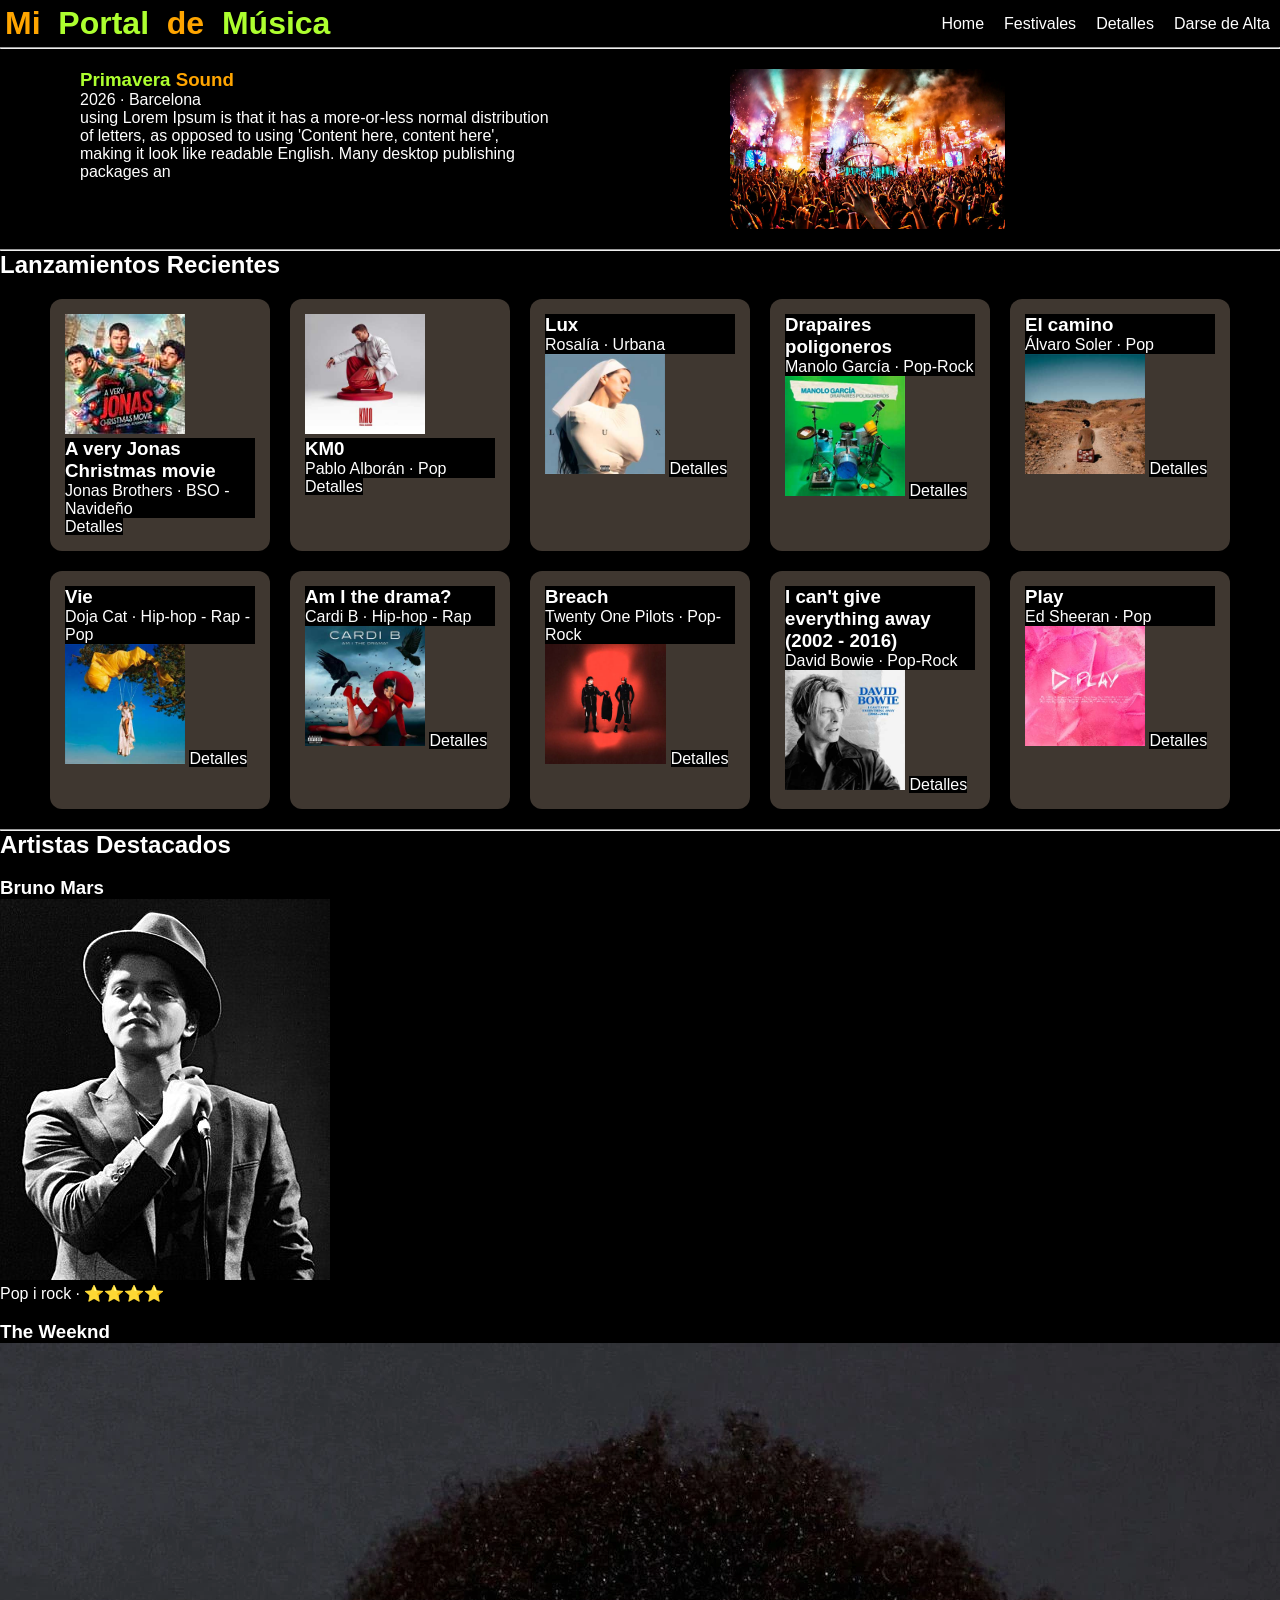
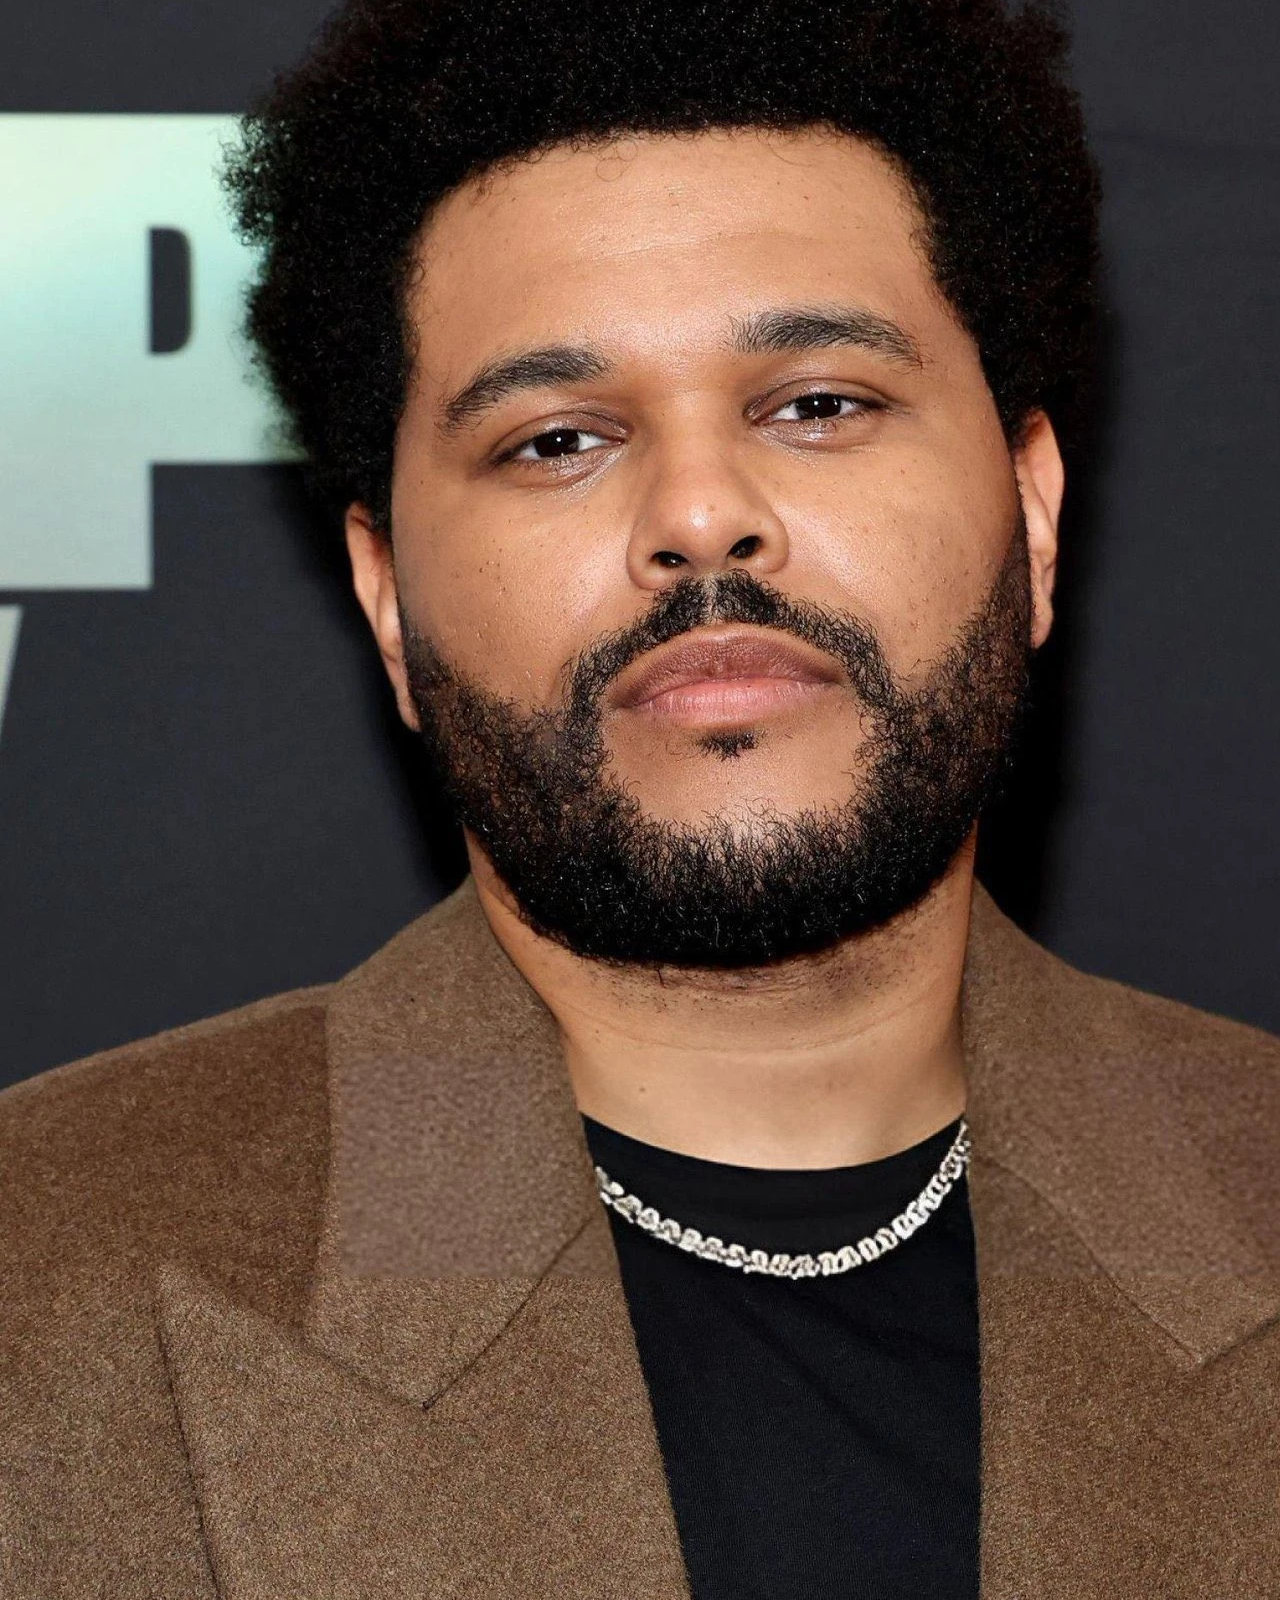
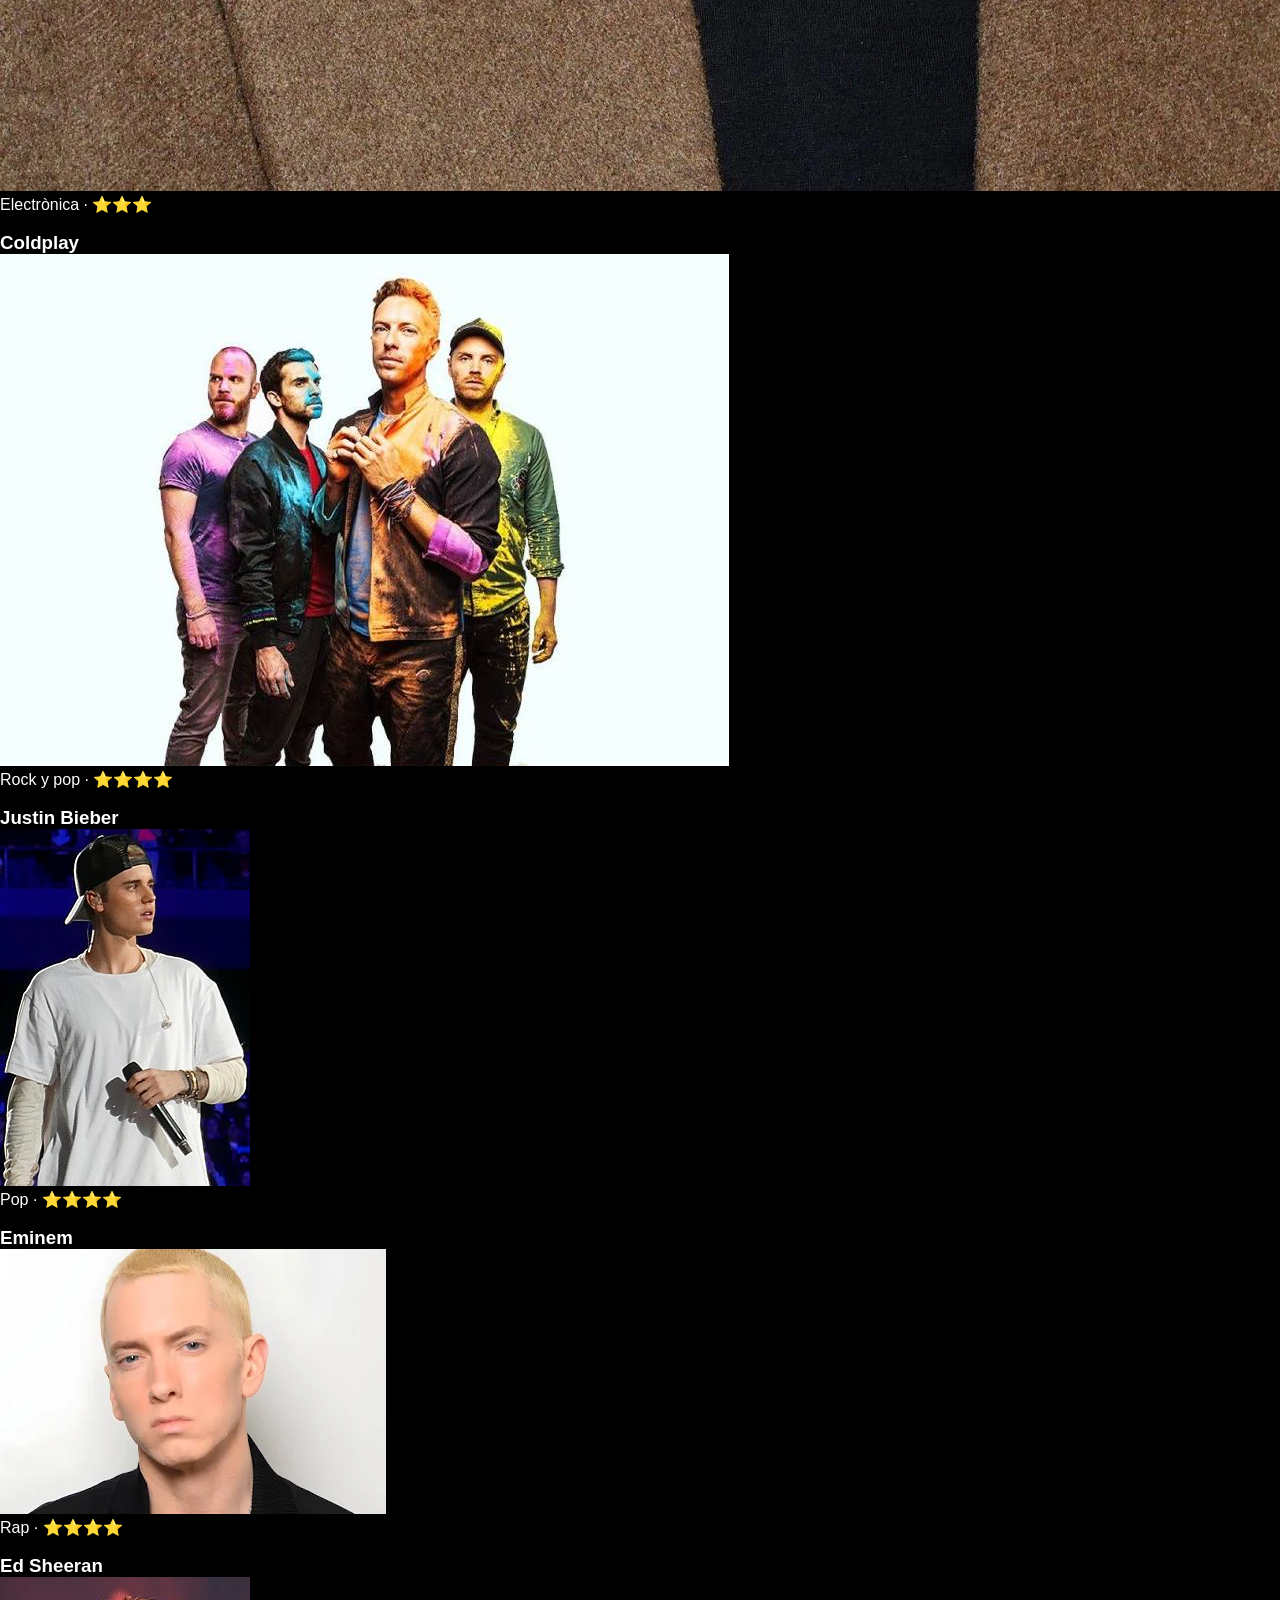
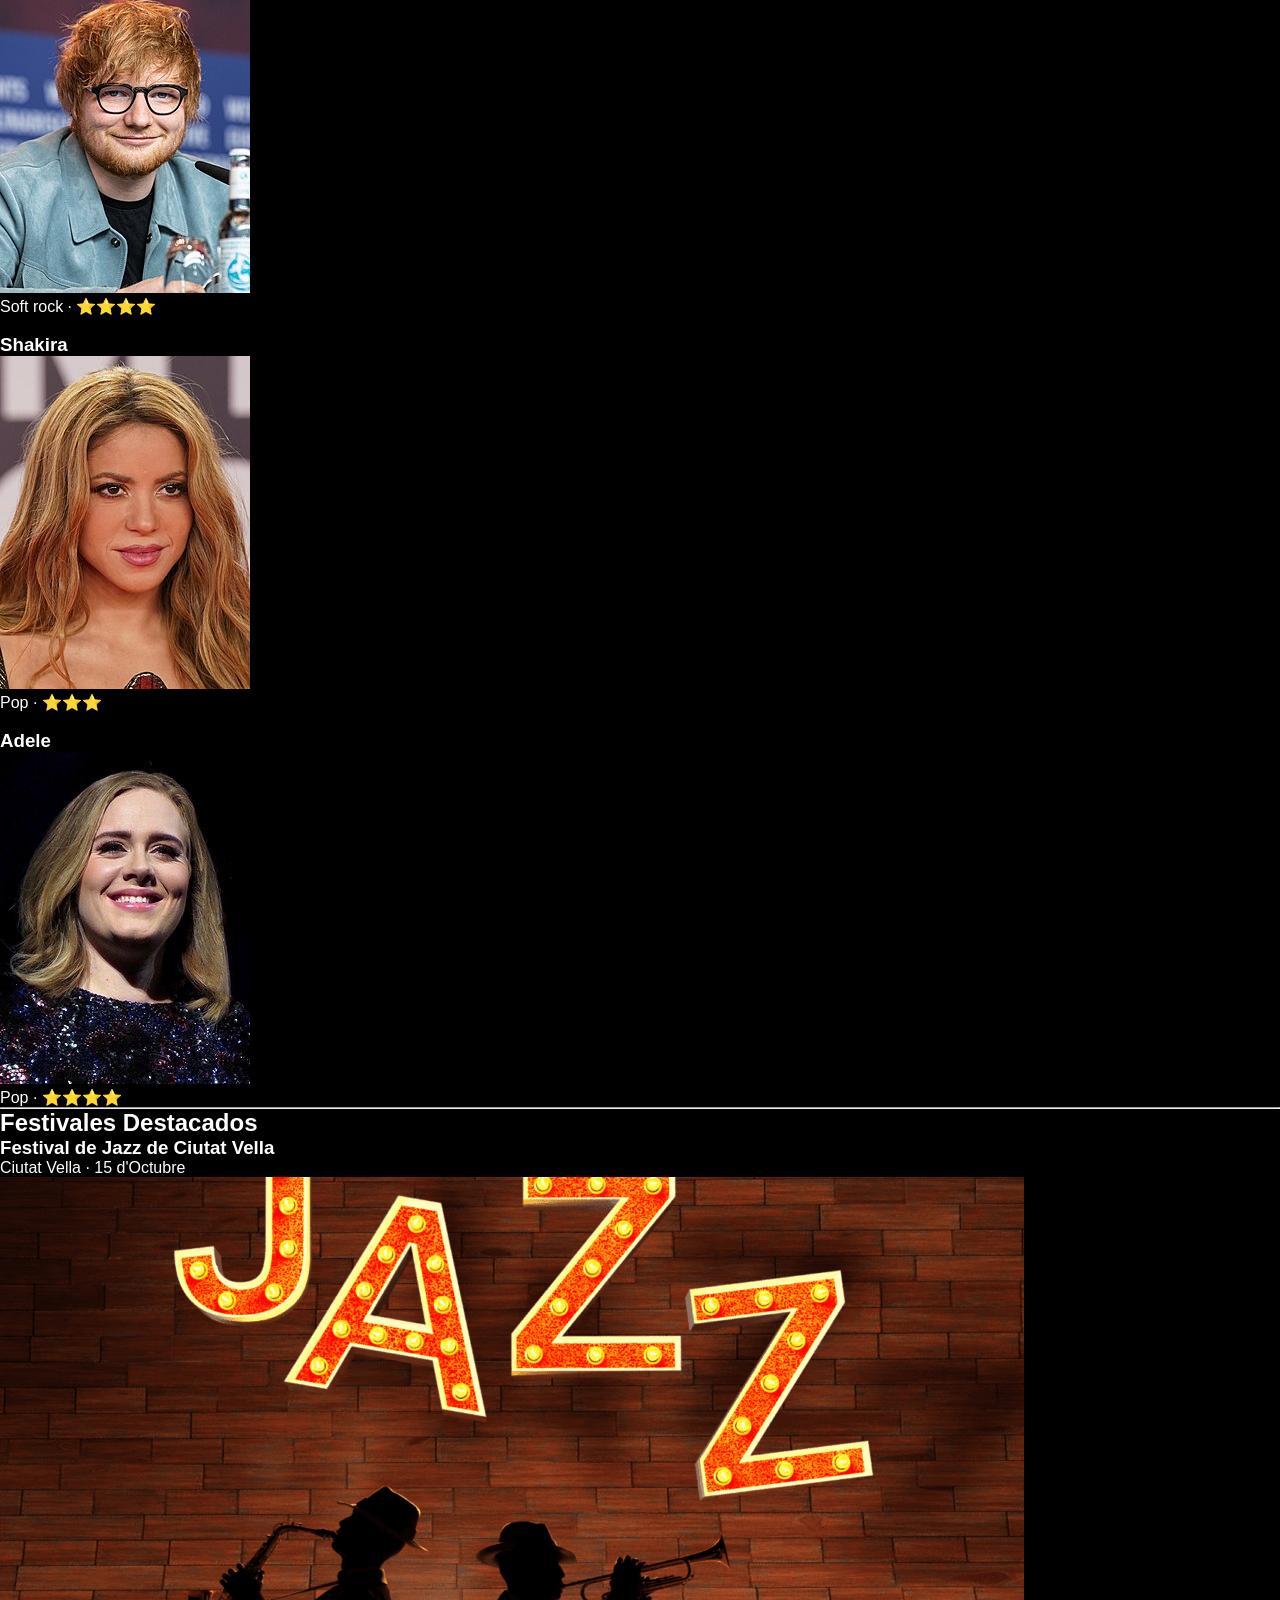
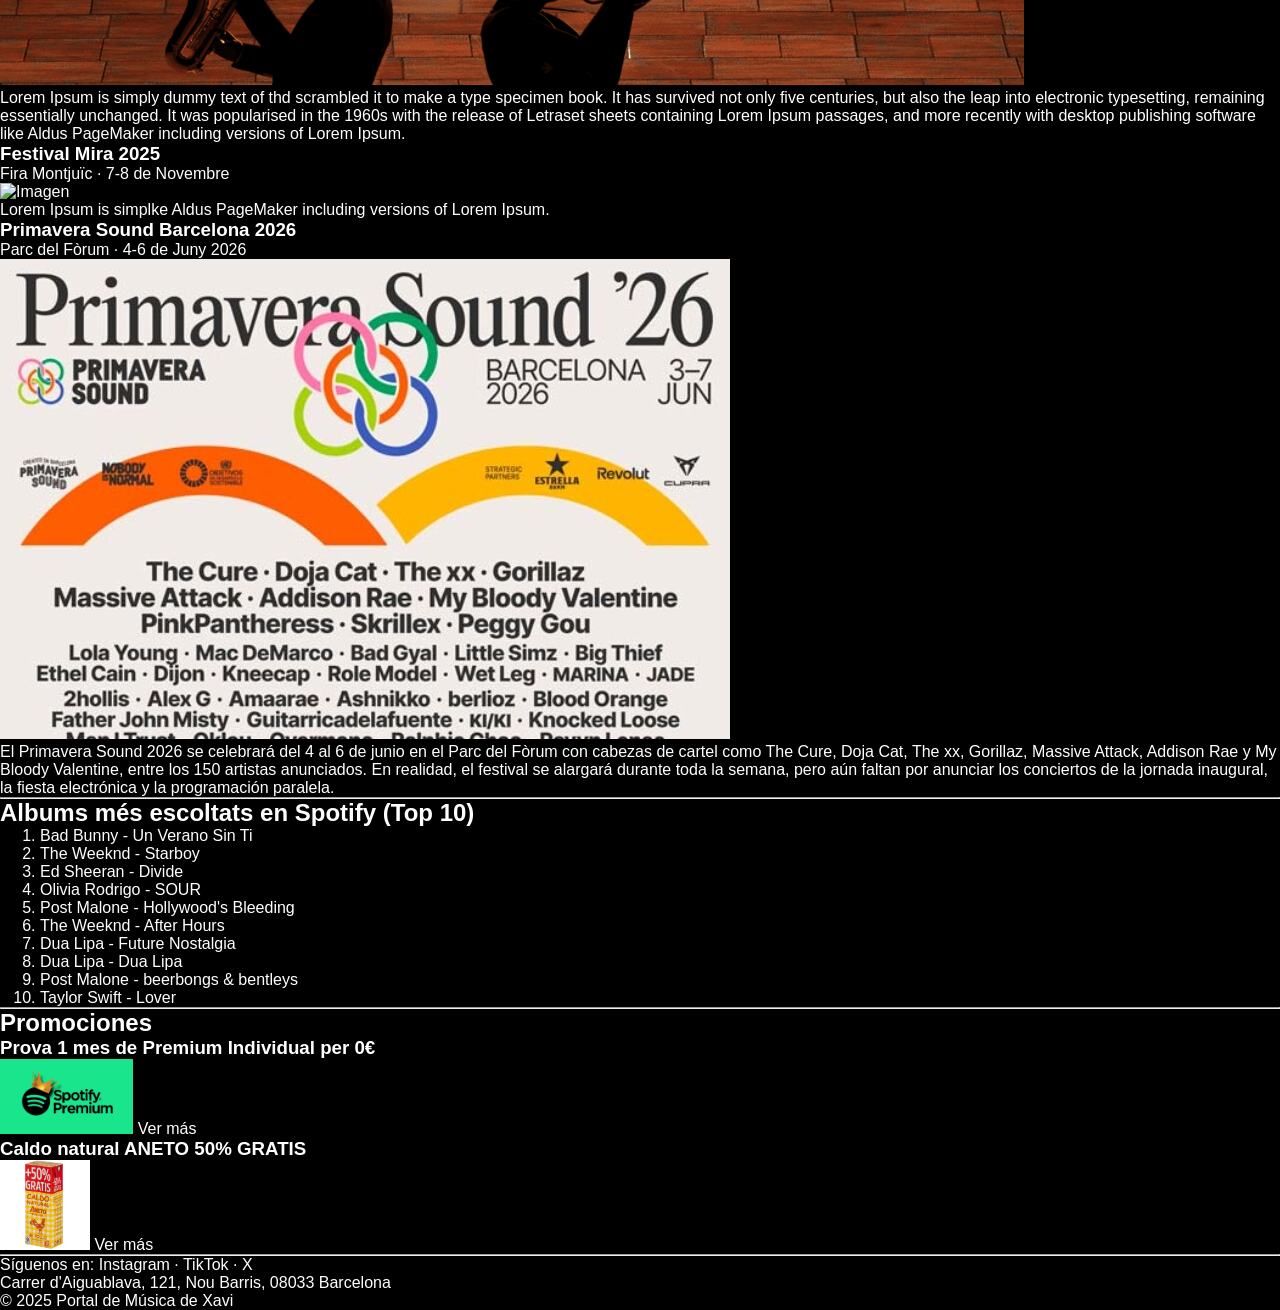
==== index.html @ daa00f0a "pruebas grid lanzamientos" ====
<!DOCTYPE html>
<html lang="es">

<head>
    <meta charset="UTF-8">
    <meta name="viewport" content="width=device-width, initial-scale=1.0">
    <link rel="stylesheet" href="CSS/estils.css">
    <title>Portal de Música (P5_Xavi)</title>
</head>

<body>
    <header>
        <h1 class="titulo">
            <span id="naranja">Mi </span> 
            <span id="verde"> Portal </span>
            <span id="naranja"> de </span> 
            <span id="verde"> Música</span> 
        </h1>
        <nav>
            <ul class="menu">
                <li class="menu-item"><a href="index.html">Home</a></li>
                <li class="menu-item"><a href="festivales.html" target="_blank">Festivales</a></li>
                <li class="menu-item"><a href="detalle.html" target="_blank">Detalles</a></li>
                <li class="menu-item"><a href="alta.html" target="_blank">Darse de Alta</a></li>
            </ul>
        </nav>
    </header>
    <hr>
    <main>
        <section class="gridFestivalProtagonista">
            <article class="festivalProtagonista">
                <h3><strong id="verde">Primavera</strong> <strong id="naranja">Sound</strong></h3>
                <p>2026 · Barcelona</p>
                <p>using Lorem Ipsum is that it has a more-or-less normal distribution of letters, as opposed to using
                    'Content here, content here', making it look like readable English. Many desktop publishing packages
                    an</p>
            </article>
            <img class="imagenProtagonista" src="Imagenes/festival.jpg" height="160">
        </section>
        <hr>
        <h2>Lanzamientos Recientes</h2>
        <section class="gridLanzamientosRecientes">
            
            <article id="verde">
                <img alt="Imagen" src="Imagenes/jonas-brothers.jpg" height="120">
                <h3>A very Jonas Christmas movie</h3>
                <p>Jonas Brothers · BSO - Navideño</p>
                <a href="https://www.lahiguera.net/musicalia/artistas/jonas_brothers/disco/14697/">Detalles</a>
            </article>
            <article class="lanzamiento2">
                <img alt="Imagen" src="Imagenes/pablo.jpg" height="120">
                <h3>KM0</h3>
                <p>Pablo Alborán · Pop</p>
                <a href="https://www.lahiguera.net/musicalia/artistas/pablo_alboran/disco/14534/">Detalles</a>
            </article>
            <article class="lanzamiento3">
                <h3>Lux</h3>
                <p>Rosalía · Urbana</p>
                <img alt="Imagen" src="Imagenes/ROSALIA.jpg" height="120">
                <a href="https://www.lahiguera.net/musicalia/artistas/rosalia/disco/14657/">Detalles</a>
            </article>
            <article class="lanzamiento4">
                <h3>Drapaires poligoneros</h3>
                <p>Manolo García · Pop-Rock</p>
                <img alt="Imagen" src="Imagenes/MANOLO.jpg" height="120">
                <a href="https://www.lahiguera.net/musicalia/artistas/manolo_garcia/disco/14494/">Detalles</a>
            </article>
            <article class="lanzamiento5">
                <h3>El camino</h3>
                <p>Álvaro Soler · Pop</p>
                <img alt="Imagen" src="Imagenes/alcaro.jpg" height="120">
                <a href="https://www.lahiguera.net/musicalia/artistas/alvaro_soler/disco/14411/">Detalles</a>
            </article>
            <article class="lanzamiento6">
                <h3>Vie</h3>
                <p>Doja Cat · Hip-hop - Rap - Pop</p>
                <img alt="Imagen" src="Imagenes/doja.jpg" height="120">
                <a href="https://www.lahiguera.net/musicalia/artistas/doja_cat/disco/14404/">Detalles</a>
            </article>
            <article class="lanzamiento7">
                <h3>Am I the drama?</h3>
                <p>Cardi B · Hip-hop - Rap</p>
                <img alt="Imagen" src="Imagenes/card.jpg" height="120">
                <a href="https://www.lahiguera.net/musicalia/artistas/cardi_b/disco/10171/">Detalles</a>
            </article>
            <article class="lanzamiento8">
                <h3>Breach</h3>
                <p>Twenty One Pilots · Pop-Rock</p>
                <img alt="Imagen" src="Imagenes/twenty.jpg" height="120">
                <a href="https://www.lahiguera.net/musicalia/artistas/twenty_one_pilots/disco/14304/">Detalles</a>
            </article>
            <article class="lanzamiento9">
                <h3>I can't give everything away (2002 - 2016)</h3>
                <p>David Bowie · Pop-Rock</p>
                <img alt="Imagen" src="Imagenes/david.jpg" height="120">
                <a href="https://www.lahiguera.net/musicalia/artistas/david_bowie/disco/14557/">Detalles</a>
            </article>
            <article class="lanzamiento10">
                <h3>Play</h3>
                <p>Ed Sheeran · Pop</p>
                <img alt="Imagen" src="Imagenes/ed.jpg" height="120">
                <a href="https://www.lahiguera.net/musicalia/artistas/ed_sheeran/disco/14132/">Detalles</a>
            </article>
        </section>
        <hr>
        <section>
            <h2>Artistas Destacados</h2>
            <article>
                <img>
                <h3>Bruno Mars</h3>
                <img alt="Imagen" src="Imagenes/bruno.jpg">
                <p>Pop i rock · ⭐⭐⭐⭐</p>
            </article>
            <article>
                <img>
                <h3>The Weeknd</h3>
                <img alt="Imagen" src="Imagenes/week.webp">
                <p>Electrònica · ⭐⭐⭐</p>
            </article>
            <article>
                <img>
                <h3>Coldplay</h3>
                <img alt="Imagen" src="Imagenes/coldplay.jpg">
                <p>	Rock y pop · ⭐⭐⭐⭐</p>
            </article>
            <article>
                <img>
                <h3>Justin Bieber</h3>
                <img alt="Imagen" src="Imagenes/Justin_Bieber_in_2015.jpg">
                <p>	Pop · ⭐⭐⭐⭐</p>
            </article>
            <article>
                <img>
                <h3>Eminem</h3>
                <img alt="Imagen" src="Imagenes/eminem.webp">
                <p>Rap · ⭐⭐⭐⭐</p>
            </article>
            <article>
                <img>
                <h3>Ed Sheeran</h3>
                <img alt="Imagen" src="Imagenes/Ed_Sheeran-6886_(cropped).jpg">
                <p>	Soft rock · ⭐⭐⭐⭐</p>
            </article>
            <article>
                <img>
                <h3>Shakira</h3>
                <img alt="Imagen" src="Imagenes/shakira.jpg">
                <p>Pop · ⭐⭐⭐</p>
            </article>
            <article>
                <img>
                <h3>Adele</h3>
                <img alt="Imagen" src="Imagenes/Adele_2016.jpg">
                <p>Pop · ⭐⭐⭐⭐</p>
            </article>
        </section>
        <hr>
        <section>
            <h2>Festivales Destacados</h2>
            <article>
                <h3>Festival de Jazz de Ciutat Vella</h3>
                <p>Ciutat Vella · 15 d'Octubre</p>
                <img alt="Imagen" src="Imagenes/jaz.png">
                <p>Lorem Ipsum is simply dummy text of thd scrambled it to make a type specimen book. It has survived
                    not only five centuries, but also the leap into electronic typesetting, remaining essentially
                    unchanged. It was popularised in the 1960s with the release of Letraset sheets containing Lorem
                    Ipsum passages, and more recently with desktop publishing software like Aldus PageMaker including
                    versions of Lorem Ipsum.</p>
            </article>
            <article>
                <h3>Festival Mira 2025</h3>
                <p>Fira Montjuïc · 7-8 de Novembre</p>
                <img alt="Imagen" src="Festival Mira 2025">
                <p>Lorem Ipsum is simplke Aldus PageMaker including versions of Lorem Ipsum.</p>
            </article>
            <article>
                <h3>Primavera Sound Barcelona 2026</h3>
                <p>Parc del Fòrum · 4-6 de Juny 2026</p>
                <img alt="Imagen" src="Imagenes/cartel-primavera-sound-2026-730x480-1.jpg">
                <p>El Primavera Sound 2026 se celebrará del 4 al 6 de junio en el Parc del Fòrum con cabezas de cartel
                    como The Cure, Doja Cat, The xx, Gorillaz, Massive Attack, Addison Rae y My Bloody Valentine, entre
                    los 150 artistas anunciados. En realidad, el festival se alargará durante toda la semana, pero aún
                    faltan por anunciar los conciertos de la jornada inaugural, la fiesta electrónica y la programación
                    paralela.</p>
            </article>
        </section>
        <hr>
        <section>
            <h2>Albums més escoltats en Spotify (Top 10)</h2>
            <ol>
                <li>Bad Bunny - Un Verano Sin Ti</li>
                <li>The Weeknd - Starboy</li>
                <li>Ed Sheeran - Divide</li>
                <li>Olivia Rodrigo - SOUR</li>
                <li>Post Malone - Hollywood's Bleeding</li>
                <li>The Weeknd - After Hours</li>
                <li>Dua Lipa - Future Nostalgia</li>
                <li>Dua Lipa - Dua Lipa</li>
                <li>Post Malone - beerbongs & bentleys</li>
                <li>Taylor Swift - Lover</li>
            </ol>
        </section>

    </main>
    <hr>
    <aside>
        <h2>Promociones</h2>
        <article>
            <h3>Prova 1 mes de Premium Individual per 0€</h3>
            <img src="Imagenes/promospotifypremium.jpg" height="75">
            <a href="https://www.spotify.com/es-ca/premium/">Ver más</a>
        </article>
        <article>
            <h3>Caldo natural ANETO 50% GRATIS </h3>
            <img src="Imagenes/promogallo.jpg" height="90">
            <a href="https://www.caldoaneto.com/es">Ver más</a>
        </article>
    </aside>
    <hr>
    <footer>
        <p>Síguenos en: Instagram · TikTok · X</p>
        <p>Carrer d'Aiguablava, 121, Nou Barris, 08033 Barcelona</p>
        <p>&copy; 2025 Portal de Música de Xavi</p>
    </footer>
</body>
</html>
---- CSS/estils.css ----
/*Estilos para toda la pagina*/
* {
    font-family: sans-serif;
    color: white;
    background-color: black;
    margin: 0px;
}

header{
    display: flex;
    justify-content: space-between;
    align-items: center;
}

/*Menu de navegacion centrado en la parte de la derecha de la parte superior*/
.menu {
    display: flex;
    flex-direction: row;
    justify-content: flex-end;

}
/*Alineacion del contenido del menu de navegación (los enlaces a otras paginas)*/
.menu-item {
    margin: 0px 10px;
    list-style: none;
    align-content: center;
}

.titulo{
    display: flex;
    padding: 5px;
    /*Mantiene los espacios entre las palabras*/
    white-space: pre;
}

/*Decoracion de los enlaces*/
a{
    text-decoration: none;
}
a:hover{
    color: orange;
}
.gridFestivalProtagonista {
    display: grid;
        gap: 20px;
        grid-template-columns: 1fr 1fr;
        grid-template-rows: auto;
        grid-template-areas:
        "protagonista imagenProtagonista";
     
}
.festivalProtagonista{
    grid-area: protagonista;
    padding: 20px 80px;
}
.imagenProtagonista{
    grid-area: imagenProtagonista;
    padding: 20px 80px
}
.gridLanzamientosRecientes {
    display: grid;
    gap: 20px;
    grid-template-columns: repeat(5, 1fr); /* 5 columnas */
    grid-auto-rows: auto;                  /* altura según contenido */
    padding: 20px 50px;
}

.gridLanzamientosRecientes article {
    background: rgb(63, 55, 48);   /* ejemplo */
    padding: 15px;
    border-radius: 12px;
}

#verde:hover{
    color:orange;
}
#verde {
    color: greenyellow;
}
#naranja:hover{
    color: greenyellow;
}
#naranja {
    color: orange;
}
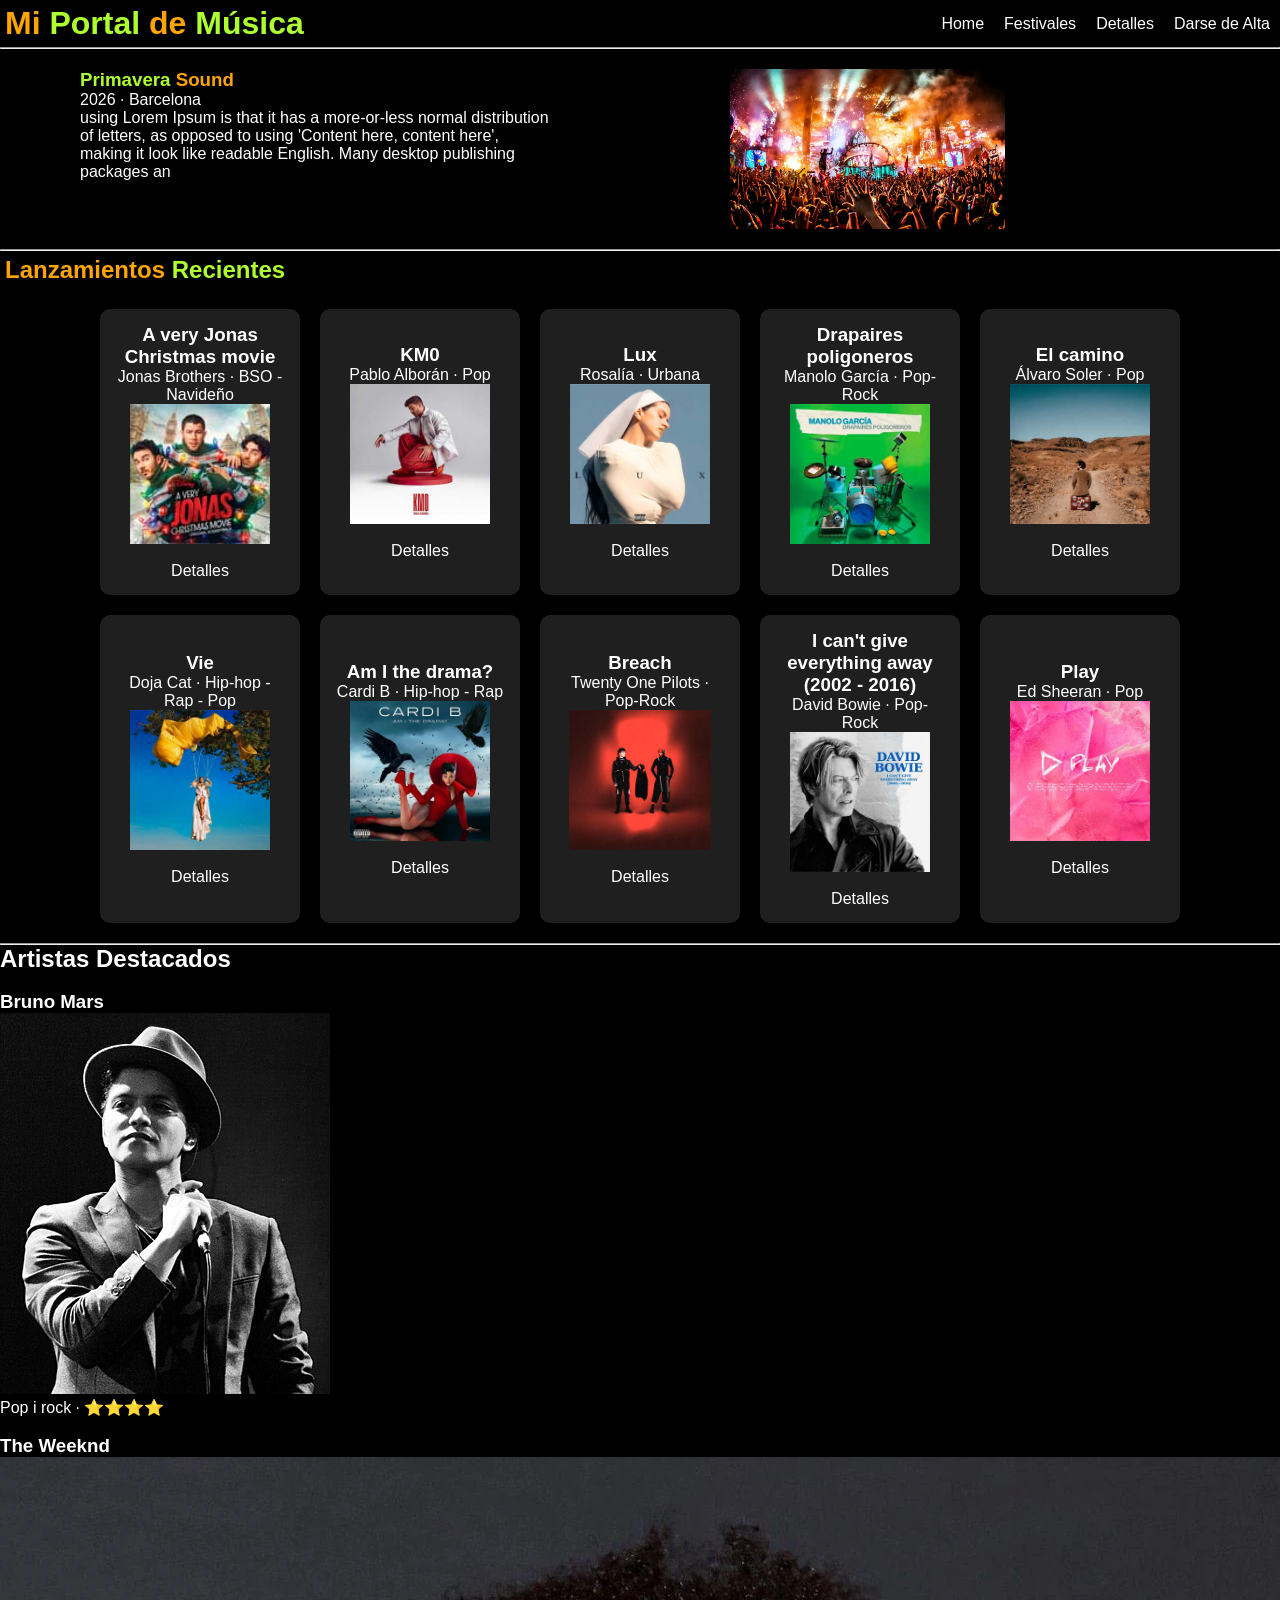
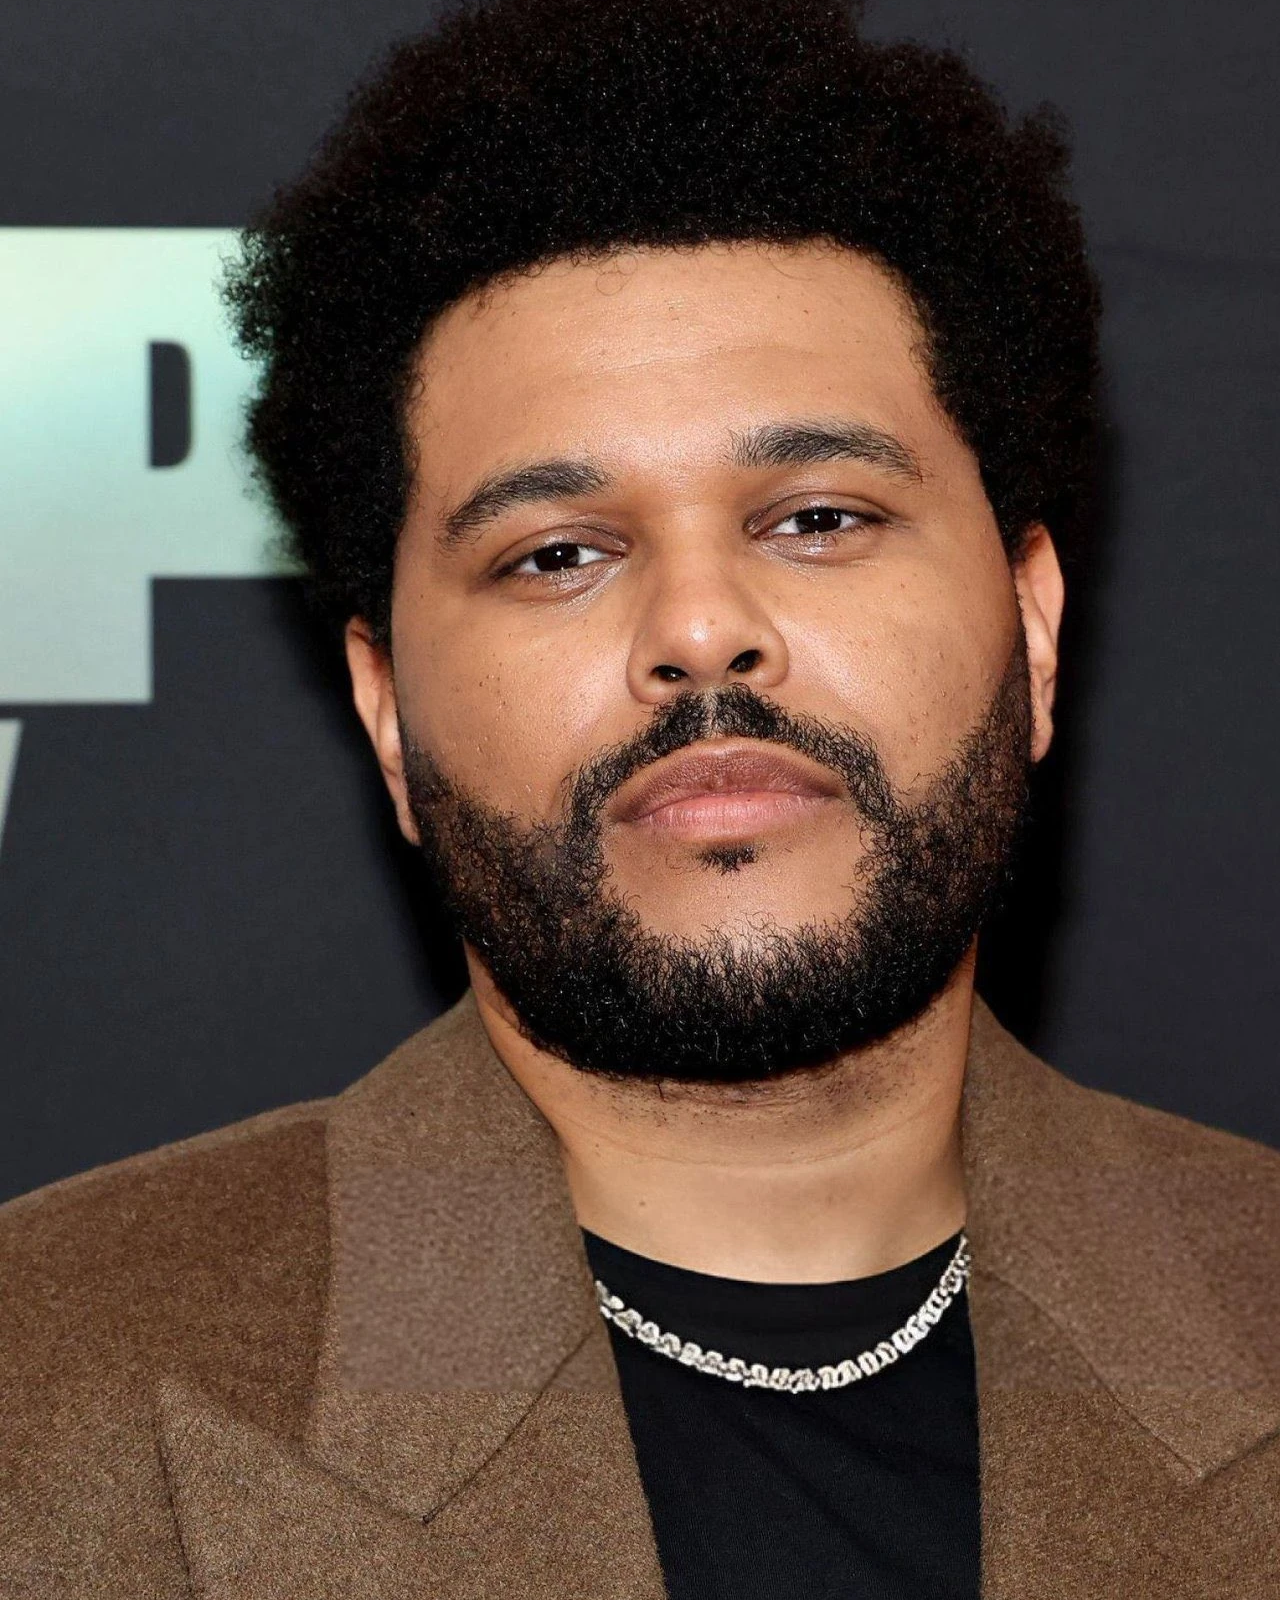
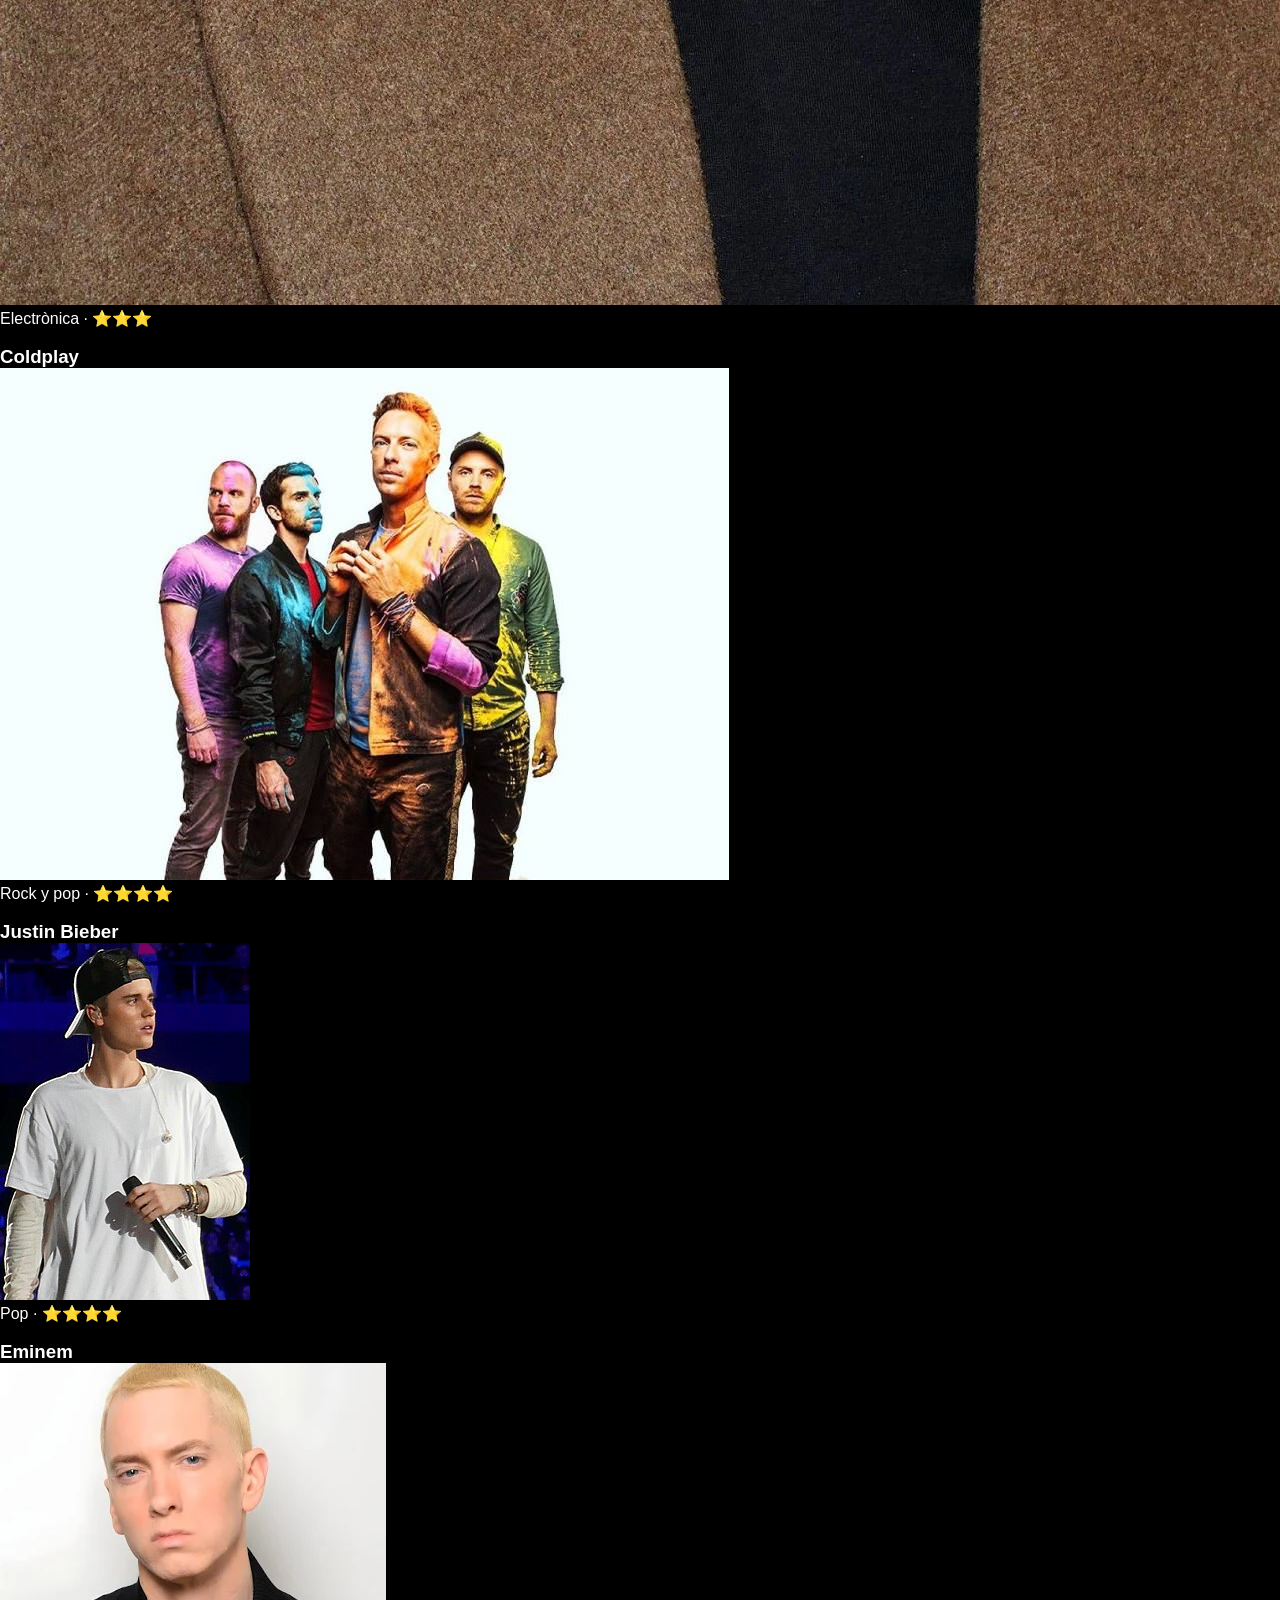
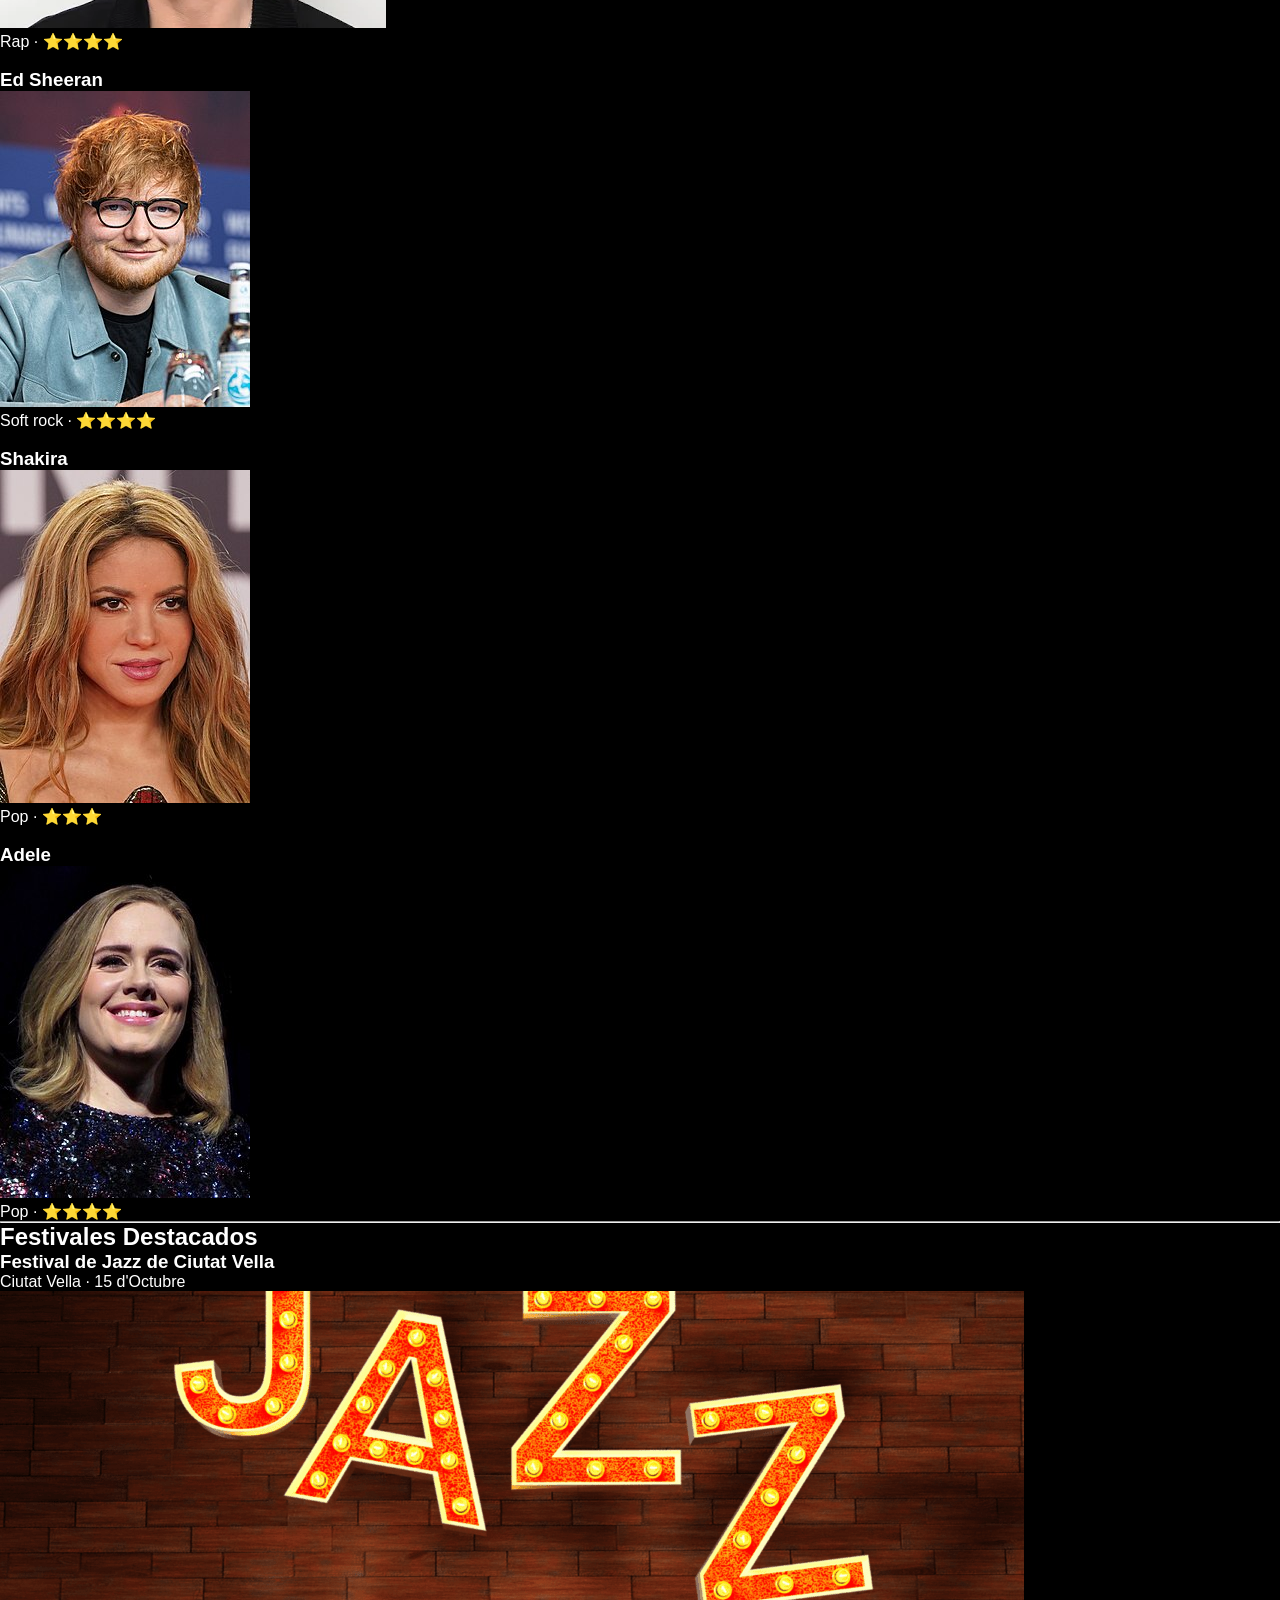
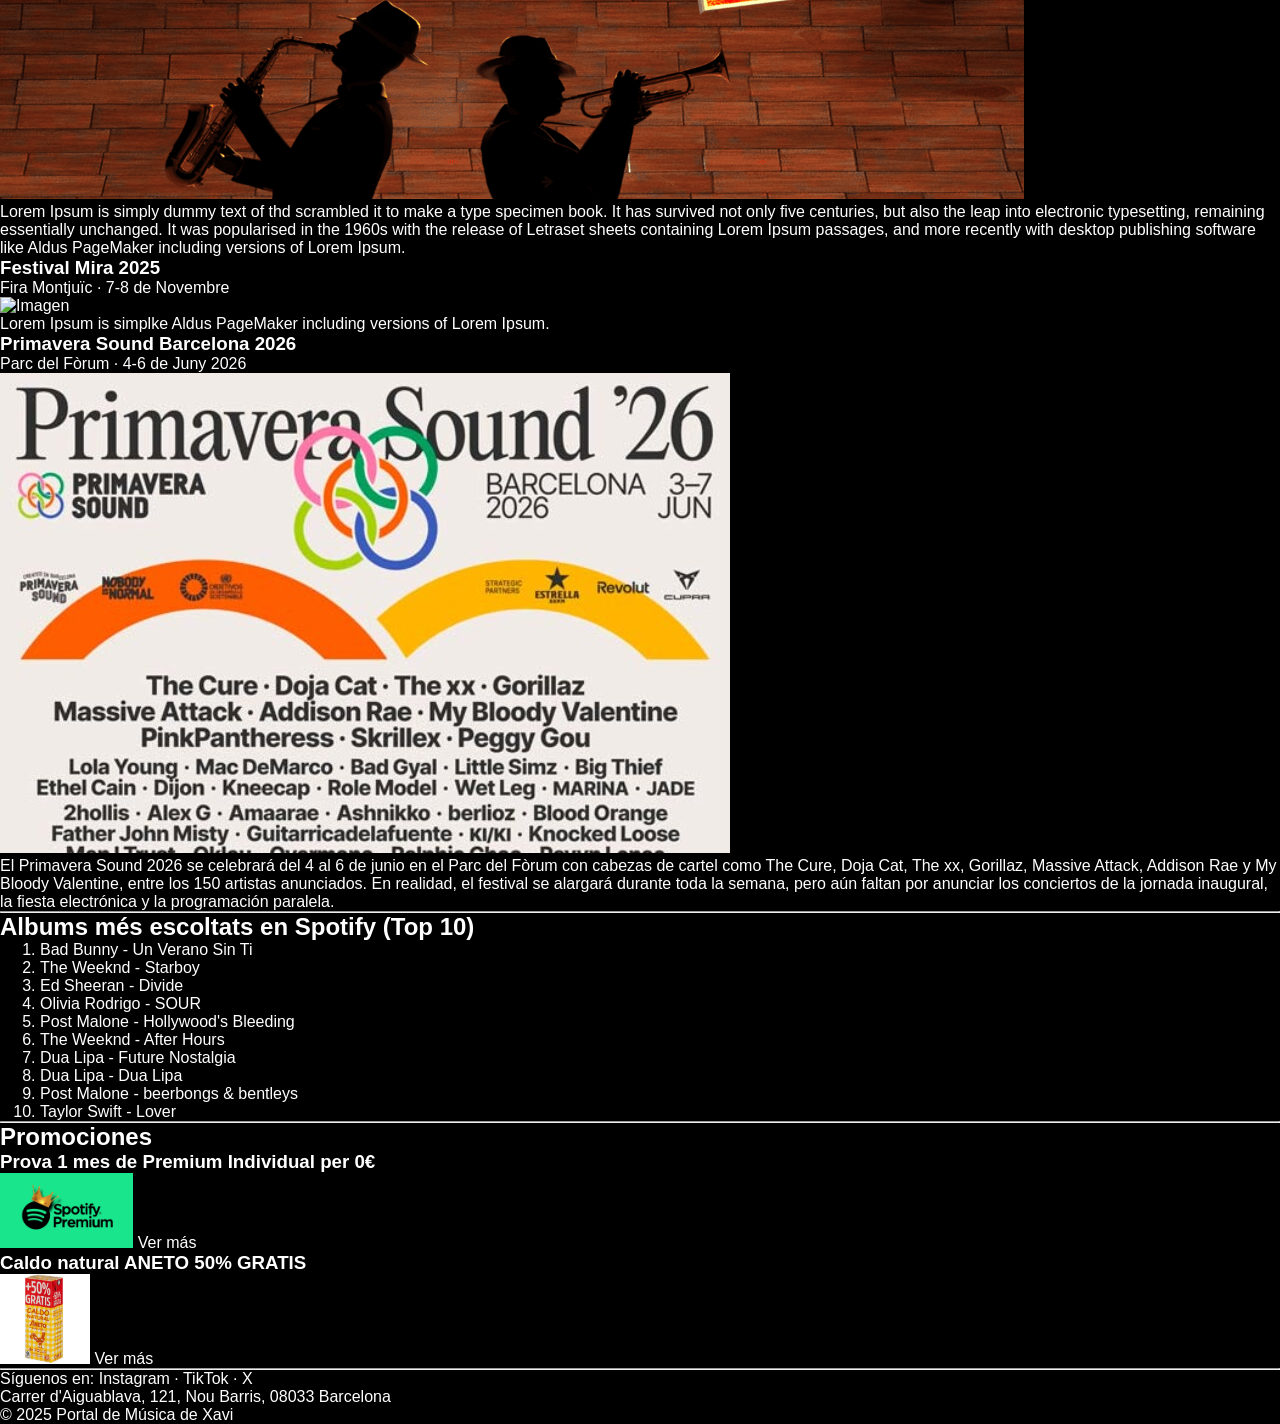
==== commit 71a673db: "lanzamientos recientes acabado con css" ====
--- a/index.html
+++ b/index.html
@@ -12,9 +12,9 @@
     <header>
         <h1 class="titulo">
             <span id="naranja">Mi </span> 
-            <span id="verde"> Portal </span>
-            <span id="naranja"> de </span> 
-            <span id="verde"> Música</span> 
+            <span id="verde">Portal </span>
+            <span id="naranja">de </span> 
+            <span id="verde">Música</span> 
         </h1>
         <nav>
             <ul class="menu">
@@ -29,7 +29,10 @@
     <main>
         <section class="gridFestivalProtagonista">
             <article class="festivalProtagonista">
-                <h3><strong id="verde">Primavera</strong> <strong id="naranja">Sound</strong></h3>
+                <h3>
+                    <span id="verde">Primavera</span>
+                    <span id="naranja">Sound</span>
+                </h3>
                 <p>2026 · Barcelona</p>
                 <p>using Lorem Ipsum is that it has a more-or-less normal distribution of letters, as opposed to using
                     'Content here, content here', making it look like readable English. Many desktop publishing packages
@@ -38,67 +41,80 @@
             <img class="imagenProtagonista" src="Imagenes/festival.jpg" height="160">
         </section>
         <hr>
-        <h2>Lanzamientos Recientes</h2>
+        <h2 class="titulo">
+            <span id="naranja">Lanzamientos </span>
+            <span id="verde">Recientes</span>
+        </h2>
         <section class="gridLanzamientosRecientes">
             
-            <article id="verde">
-                <img alt="Imagen" src="Imagenes/jonas-brothers.jpg" height="120">
+            <article>
                 <h3>A very Jonas Christmas movie</h3>
                 <p>Jonas Brothers · BSO - Navideño</p>
+                <img alt="Imagen" src="Imagenes/jonas-brothers.jpg" height="140">
+                <br>
                 <a href="https://www.lahiguera.net/musicalia/artistas/jonas_brothers/disco/14697/">Detalles</a>
             </article>
-            <article class="lanzamiento2">
-                <img alt="Imagen" src="Imagenes/pablo.jpg" height="120">
+            <article>
                 <h3>KM0</h3>
                 <p>Pablo Alborán · Pop</p>
+                <img alt="Imagen" src="Imagenes/pablo.jpg" height="140">
+                <br>
                 <a href="https://www.lahiguera.net/musicalia/artistas/pablo_alboran/disco/14534/">Detalles</a>
             </article>
-            <article class="lanzamiento3">
+            <article >
                 <h3>Lux</h3>
                 <p>Rosalía · Urbana</p>
-                <img alt="Imagen" src="Imagenes/ROSALIA.jpg" height="120">
+                <img alt="Imagen" src="Imagenes/ROSALIA.jpg" height="140">
+                <br>
                 <a href="https://www.lahiguera.net/musicalia/artistas/rosalia/disco/14657/">Detalles</a>
             </article>
-            <article class="lanzamiento4">
+            <article>
                 <h3>Drapaires poligoneros</h3>
                 <p>Manolo García · Pop-Rock</p>
-                <img alt="Imagen" src="Imagenes/MANOLO.jpg" height="120">
+                <img alt="Imagen" src="Imagenes/MANOLO.jpg" height="140">
+                <br>
                 <a href="https://www.lahiguera.net/musicalia/artistas/manolo_garcia/disco/14494/">Detalles</a>
             </article>
-            <article class="lanzamiento5">
+            <article>
                 <h3>El camino</h3>
                 <p>Álvaro Soler · Pop</p>
-                <img alt="Imagen" src="Imagenes/alcaro.jpg" height="120">
+                <img alt="Imagen" src="Imagenes/alcaro.jpg" height="140">
+                <br>
                 <a href="https://www.lahiguera.net/musicalia/artistas/alvaro_soler/disco/14411/">Detalles</a>
             </article>
-            <article class="lanzamiento6">
+            <article>
                 <h3>Vie</h3>
                 <p>Doja Cat · Hip-hop - Rap - Pop</p>
-                <img alt="Imagen" src="Imagenes/doja.jpg" height="120">
+                <img alt="Imagen" src="Imagenes/doja.jpg" height="140">
+                <br>
                 <a href="https://www.lahiguera.net/musicalia/artistas/doja_cat/disco/14404/">Detalles</a>
             </article>
-            <article class="lanzamiento7">
+            <article>
                 <h3>Am I the drama?</h3>
                 <p>Cardi B · Hip-hop - Rap</p>
-                <img alt="Imagen" src="Imagenes/card.jpg" height="120">
+                <img alt="Imagen" src="Imagenes/card.jpg" height="140">
+                <br>
                 <a href="https://www.lahiguera.net/musicalia/artistas/cardi_b/disco/10171/">Detalles</a>
             </article>
-            <article class="lanzamiento8">
+            <article>
                 <h3>Breach</h3>
                 <p>Twenty One Pilots · Pop-Rock</p>
-                <img alt="Imagen" src="Imagenes/twenty.jpg" height="120">
+                <img alt="Imagen" src="Imagenes/twenty.jpg" height="140">
+                <br>
                 <a href="https://www.lahiguera.net/musicalia/artistas/twenty_one_pilots/disco/14304/">Detalles</a>
             </article>
-            <article class="lanzamiento9">
+            <article>
                 <h3>I can't give everything away (2002 - 2016)</h3>
                 <p>David Bowie · Pop-Rock</p>
-                <img alt="Imagen" src="Imagenes/david.jpg" height="120">
+                <img alt="Imagen" src="Imagenes/david.jpg" height="140">
+                <br>
                 <a href="https://www.lahiguera.net/musicalia/artistas/david_bowie/disco/14557/">Detalles</a>
             </article>
-            <article class="lanzamiento10">
+            <article>
                 <h3>Play</h3>
                 <p>Ed Sheeran · Pop</p>
-                <img alt="Imagen" src="Imagenes/ed.jpg" height="120">
+                <img alt="Imagen" src="Imagenes/ed.jpg" height="140">
+                <br>
                 <a href="https://www.lahiguera.net/musicalia/artistas/ed_sheeran/disco/14132/">Detalles</a>
             </article>
         </section>
--- a/CSS/estils.css
+++ b/CSS/estils.css
@@ -2,8 +2,10 @@
 * {
     font-family: sans-serif;
     color: white;
+    margin: 0px;
+}
+body {
     background-color: black;
-    margin: 0px;
 }
 
 header{
@@ -60,15 +62,20 @@
 .gridLanzamientosRecientes {
     display: grid;
     gap: 20px;
-    grid-template-columns: repeat(5, 1fr); /* 5 columnas */
-    grid-auto-rows: auto;                  /* altura según contenido */
-    padding: 20px 50px;
+    grid-template-columns: 1fr 1fr 1fr 1fr 1fr; /* 5 columnas */
+    grid-template-rows: auto;
+    padding: 20px 100px;
 }
 
 .gridLanzamientosRecientes article {
-    background: rgb(63, 55, 48);   /* ejemplo */
+    background: rgb(30, 31, 30);
     padding: 15px;
-    border-radius: 12px;
+    border-radius: 10px;
+    display: flex;  
+    flex-direction: column;   
+    justify-content: center;
+    align-items: center; 
+    text-align: center; 
 }
 
 #verde:hover{
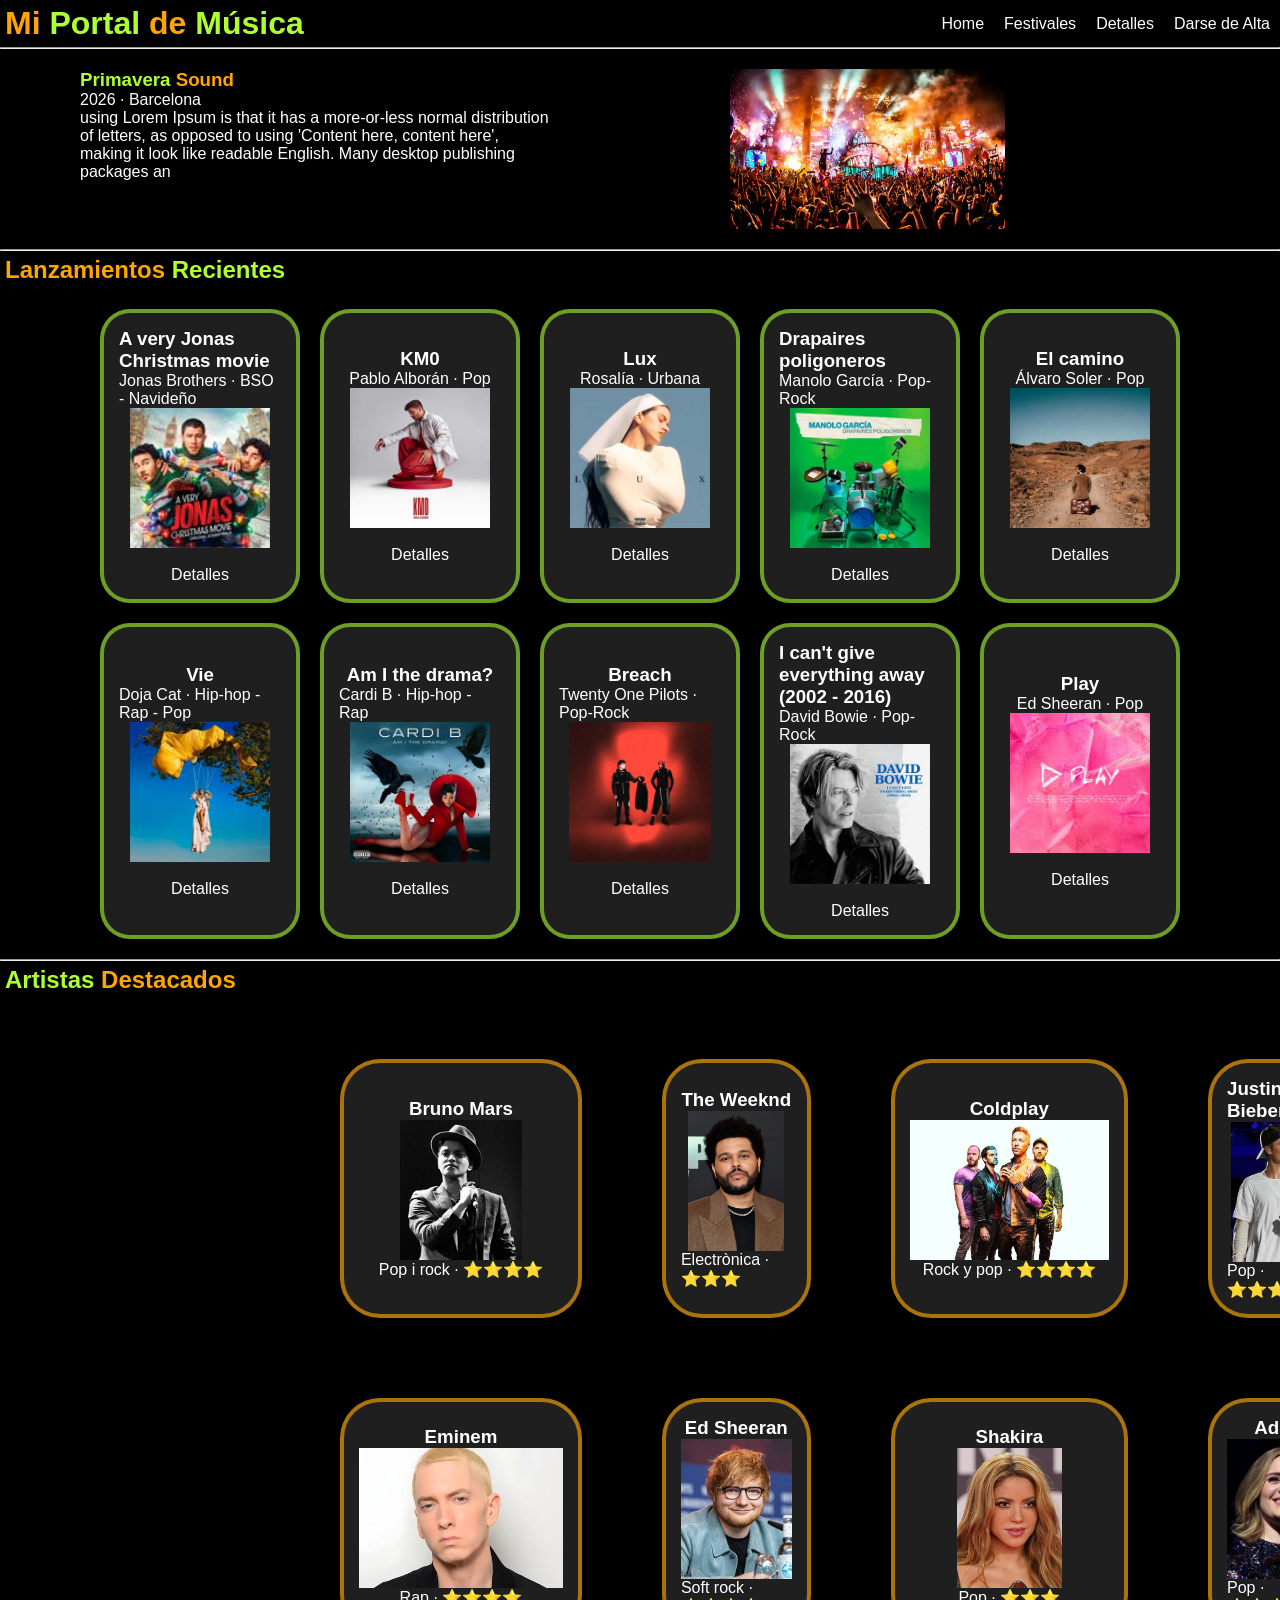
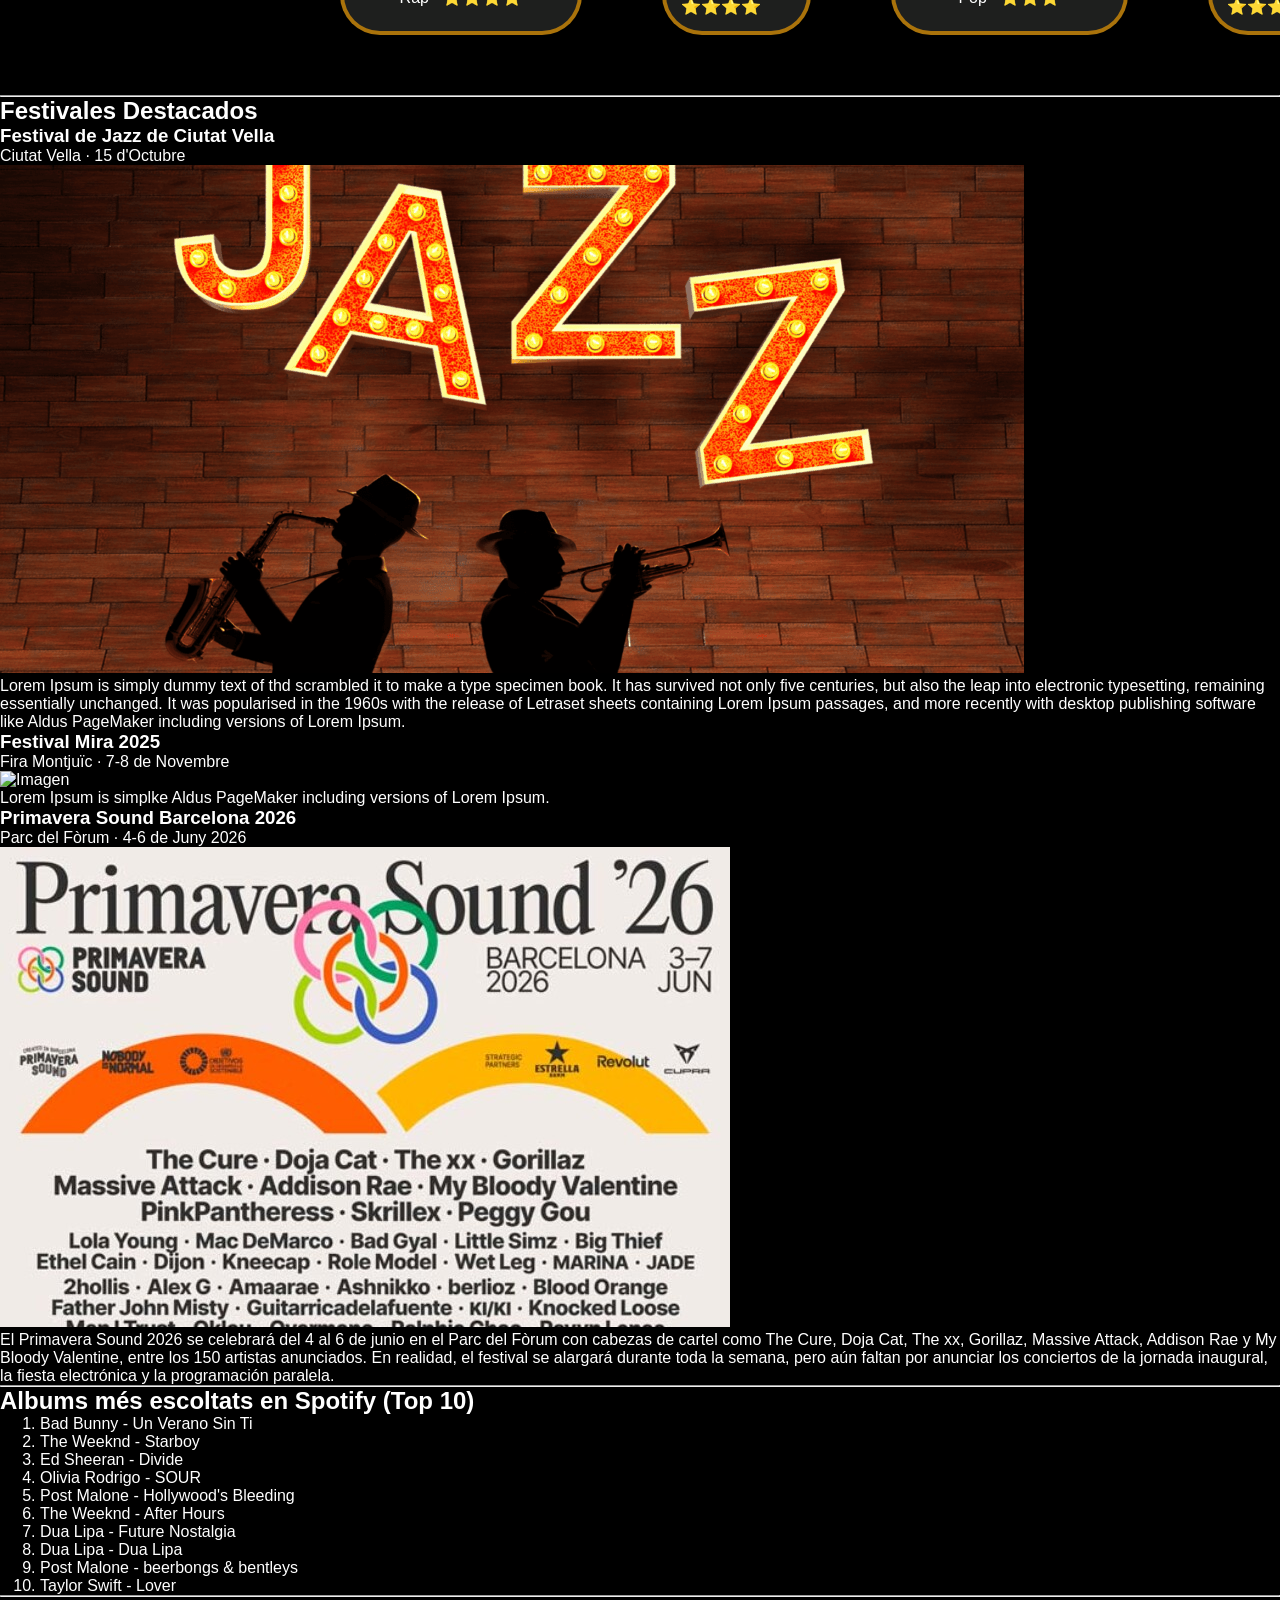
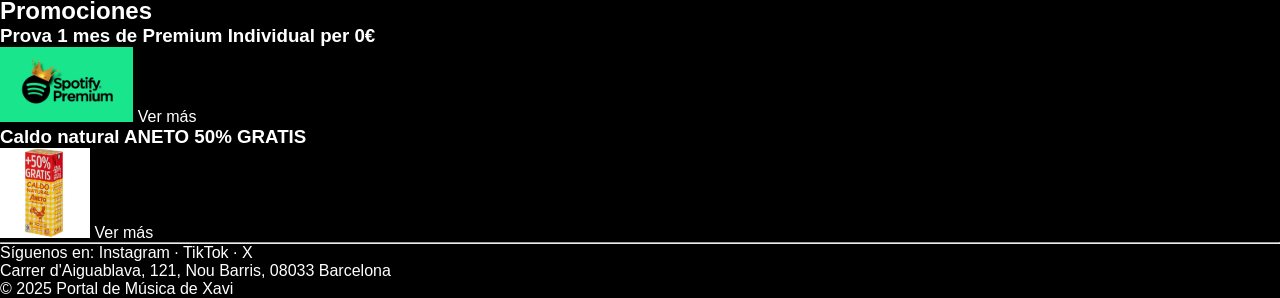
==== commit b30e0013: "Artistas destacados acabado con css" ====
--- a/index.html
+++ b/index.html
@@ -119,54 +119,57 @@
             </article>
         </section>
         <hr>
-        <section>
-            <h2>Artistas Destacados</h2>
+        <h2 class="titulo">
+            <span id="verde">Artistas </span>
+            <span id="naranja">Destacados</span>
+        </h2>
+        <section class="gridArtistasDestacados">
             <article>
                 <img>
                 <h3>Bruno Mars</h3>
-                <img alt="Imagen" src="Imagenes/bruno.jpg">
+                <img alt="Imagen" src="Imagenes/bruno.jpg" height="140">
                 <p>Pop i rock · ⭐⭐⭐⭐</p>
             </article>
             <article>
                 <img>
                 <h3>The Weeknd</h3>
-                <img alt="Imagen" src="Imagenes/week.webp">
+                <img alt="Imagen" src="Imagenes/week.webp" height="140">
                 <p>Electrònica · ⭐⭐⭐</p>
             </article>
             <article>
                 <img>
                 <h3>Coldplay</h3>
-                <img alt="Imagen" src="Imagenes/coldplay.jpg">
+                <img alt="Imagen" src="Imagenes/coldplay.jpg" height="140">
                 <p>	Rock y pop · ⭐⭐⭐⭐</p>
             </article>
             <article>
                 <img>
                 <h3>Justin Bieber</h3>
-                <img alt="Imagen" src="Imagenes/Justin_Bieber_in_2015.jpg">
+                <img alt="Imagen" src="Imagenes/Justin_Bieber_in_2015.jpg" height="140">
                 <p>	Pop · ⭐⭐⭐⭐</p>
             </article>
             <article>
                 <img>
                 <h3>Eminem</h3>
-                <img alt="Imagen" src="Imagenes/eminem.webp">
+                <img alt="Imagen" src="Imagenes/eminem.webp" height="140">
                 <p>Rap · ⭐⭐⭐⭐</p>
             </article>
             <article>
                 <img>
                 <h3>Ed Sheeran</h3>
-                <img alt="Imagen" src="Imagenes/Ed_Sheeran-6886_(cropped).jpg">
+                <img alt="Imagen" src="Imagenes/Ed_Sheeran-6886_(cropped).jpg" height="140">
                 <p>	Soft rock · ⭐⭐⭐⭐</p>
             </article>
             <article>
                 <img>
                 <h3>Shakira</h3>
-                <img alt="Imagen" src="Imagenes/shakira.jpg">
+                <img alt="Imagen" src="Imagenes/shakira.jpg" height="140">
                 <p>Pop · ⭐⭐⭐</p>
             </article>
             <article>
                 <img>
                 <h3>Adele</h3>
-                <img alt="Imagen" src="Imagenes/Adele_2016.jpg">
+                <img alt="Imagen" src="Imagenes/Adele_2016.jpg" height="140">
                 <p>Pop · ⭐⭐⭐⭐</p>
             </article>
         </section>
--- a/CSS/estils.css
+++ b/CSS/estils.css
@@ -68,14 +68,32 @@
 }
 
 .gridLanzamientosRecientes article {
-    background: rgb(30, 31, 30);
+    background-color: rgb(30, 31, 30);
     padding: 15px;
-    border-radius: 10px;
+    border-radius: 30px;
     display: flex;  
     flex-direction: column;   
     justify-content: center;
     align-items: center; 
-    text-align: center; 
+    border: 4px solid rgba(172, 255, 47, 0.568);
+}
+
+.gridArtistasDestacados {
+    display: grid;
+    grid-template-columns: 1fr 1fr 1fr 1fr;
+    grid-template-rows: auto;
+    padding: 20px 300px;
+}
+.gridArtistasDestacados article {
+    background-color: rgb(30, 31, 30);
+    padding: 15px;
+    border-radius: 40px;
+    display: flex;
+    flex-direction: column;
+    justify-content: center;
+    align-items: center;
+    margin: 40px;
+    border: 4px solid rgba(255, 166, 0, 0.623);
 }
 
 #verde:hover{
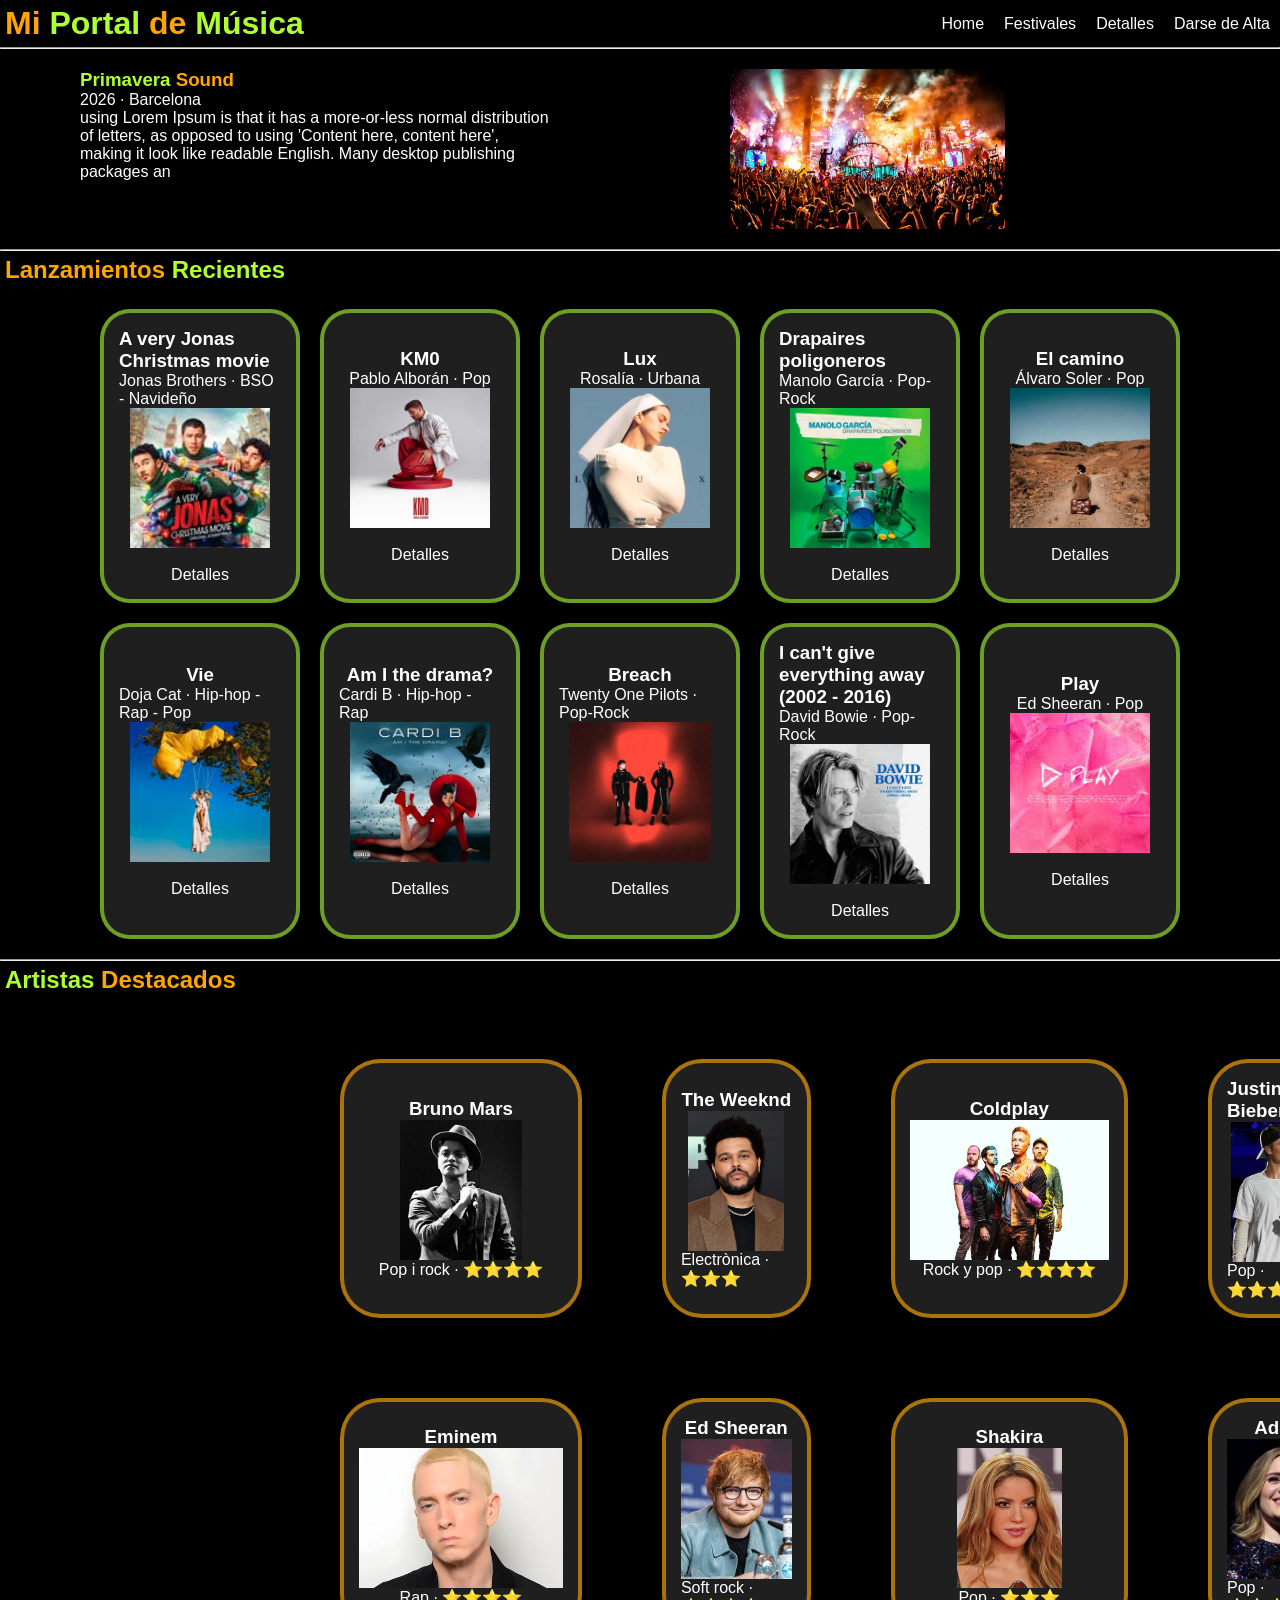
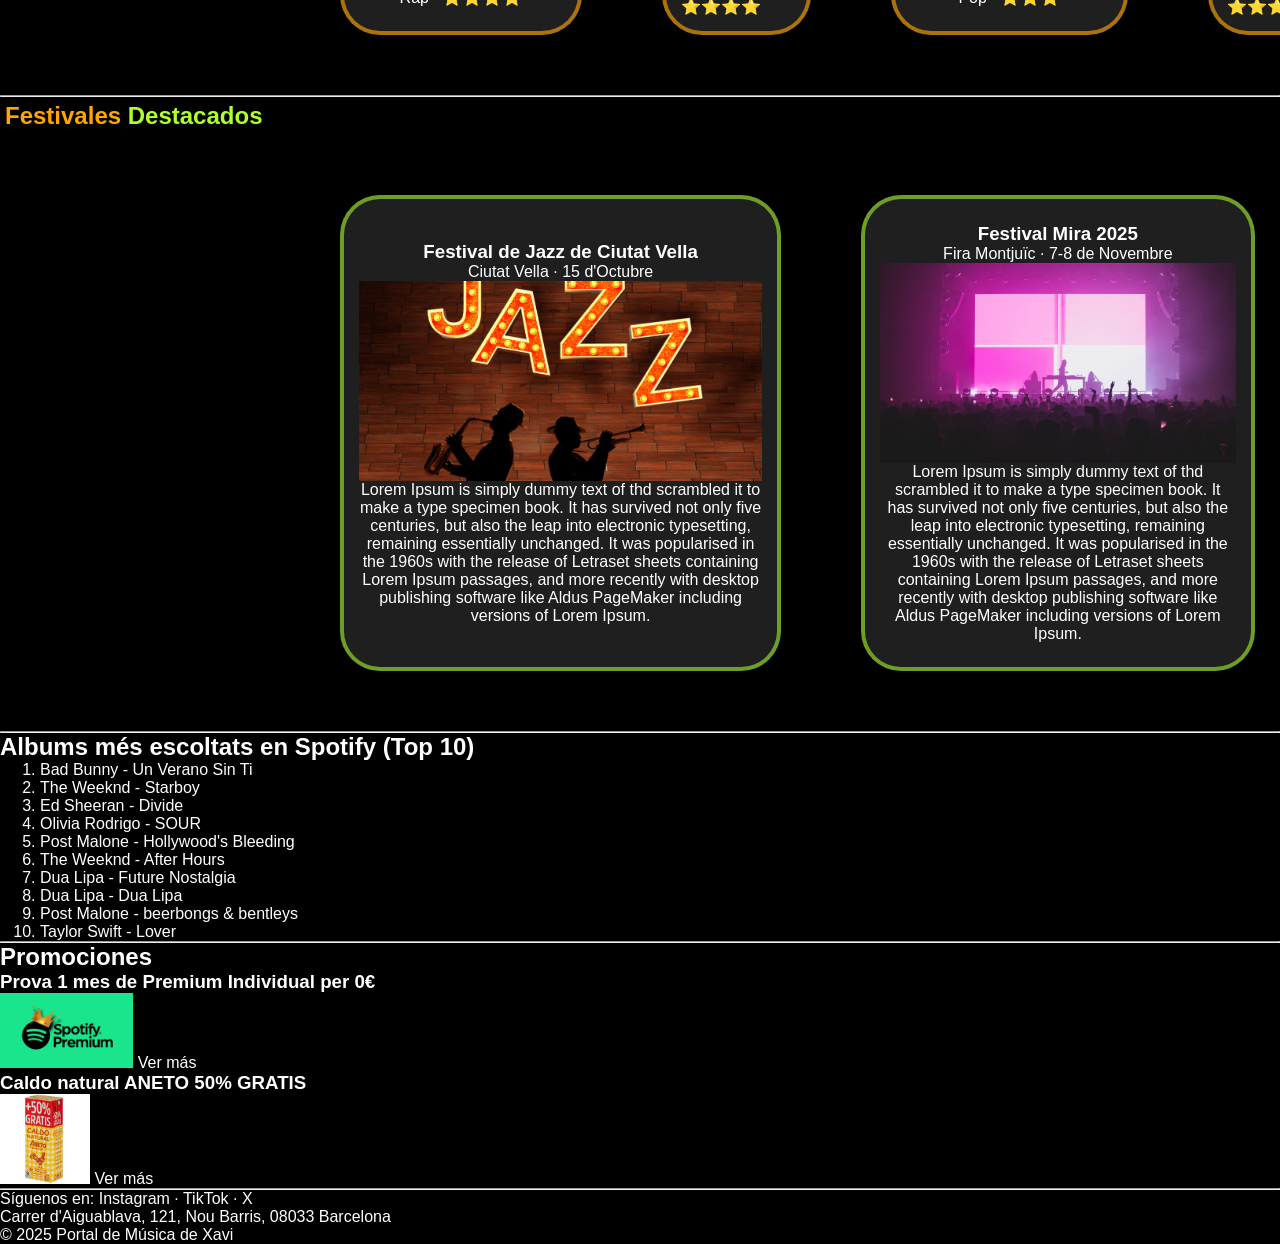
==== commit 435004d1: "Festivales destacados acabados con CSS" ====
--- a/index.html
+++ b/index.html
@@ -174,12 +174,15 @@
             </article>
         </section>
         <hr>
-        <section>
-            <h2>Festivales Destacados</h2>
+        <h2 class="titulo">
+            <span id="naranja">Festivales </span>
+            <span id="verde">Destacados</span>
+        </h2>
+        <section class="gridFestivalesDestacados">
             <article>
                 <h3>Festival de Jazz de Ciutat Vella</h3>
                 <p>Ciutat Vella · 15 d'Octubre</p>
-                <img alt="Imagen" src="Imagenes/jaz.png">
+                <img alt="Imagen" src="Imagenes/jaz.png" height="200px">
                 <p>Lorem Ipsum is simply dummy text of thd scrambled it to make a type specimen book. It has survived
                     not only five centuries, but also the leap into electronic typesetting, remaining essentially
                     unchanged. It was popularised in the 1960s with the release of Letraset sheets containing Lorem
@@ -189,13 +192,13 @@
             <article>
                 <h3>Festival Mira 2025</h3>
                 <p>Fira Montjuïc · 7-8 de Novembre</p>
-                <img alt="Imagen" src="Festival Mira 2025">
-                <p>Lorem Ipsum is simplke Aldus PageMaker including versions of Lorem Ipsum.</p>
+                <img alt="Imagen" src="Imagenes/mira.jpg" height="200px">
+                <p>Lorem Ipsum is simply dummy text of thd scrambled it to make a type specimen book. It has survived not only five centuries, but also the leap into electronic typesetting, remaining essentially unchanged. It was popularised in the 1960s with the release of Letraset sheets containing Lorem Ipsum passages, and more recently with desktop publishing software like Aldus PageMaker including versions of Lorem Ipsum.</p>
             </article>
             <article>
                 <h3>Primavera Sound Barcelona 2026</h3>
                 <p>Parc del Fòrum · 4-6 de Juny 2026</p>
-                <img alt="Imagen" src="Imagenes/cartel-primavera-sound-2026-730x480-1.jpg">
+                <img alt="Imagen" src="Imagenes/cartel-primavera-sound-2026-730x480-1.jpg" height="200px">
                 <p>El Primavera Sound 2026 se celebrará del 4 al 6 de junio en el Parc del Fòrum con cabezas de cartel
                     como The Cure, Doja Cat, The xx, Gorillaz, Massive Attack, Addison Rae y My Bloody Valentine, entre
                     los 150 artistas anunciados. En realidad, el festival se alargará durante toda la semana, pero aún
--- a/CSS/estils.css
+++ b/CSS/estils.css
@@ -96,6 +96,24 @@
     border: 4px solid rgba(255, 166, 0, 0.623);
 }
 
+.gridFestivalesDestacados {
+    display: grid;
+    grid-template-columns: 1fr 1fr 1fr;
+    grid-template-rows: auto;
+    padding: 20px 300px;
+}
+.gridFestivalesDestacados article {
+    background-color: rgb(30, 31, 30);
+    padding: 15px;
+    border-radius: 40px;
+    display: flex;
+    flex-direction: column;
+    justify-content: center;
+    align-items: center;
+    text-align: center;
+    margin: 40px;
+    border: 4px solid rgba(172, 255, 47, 0.568);
+}
 #verde:hover{
     color:orange;
 }
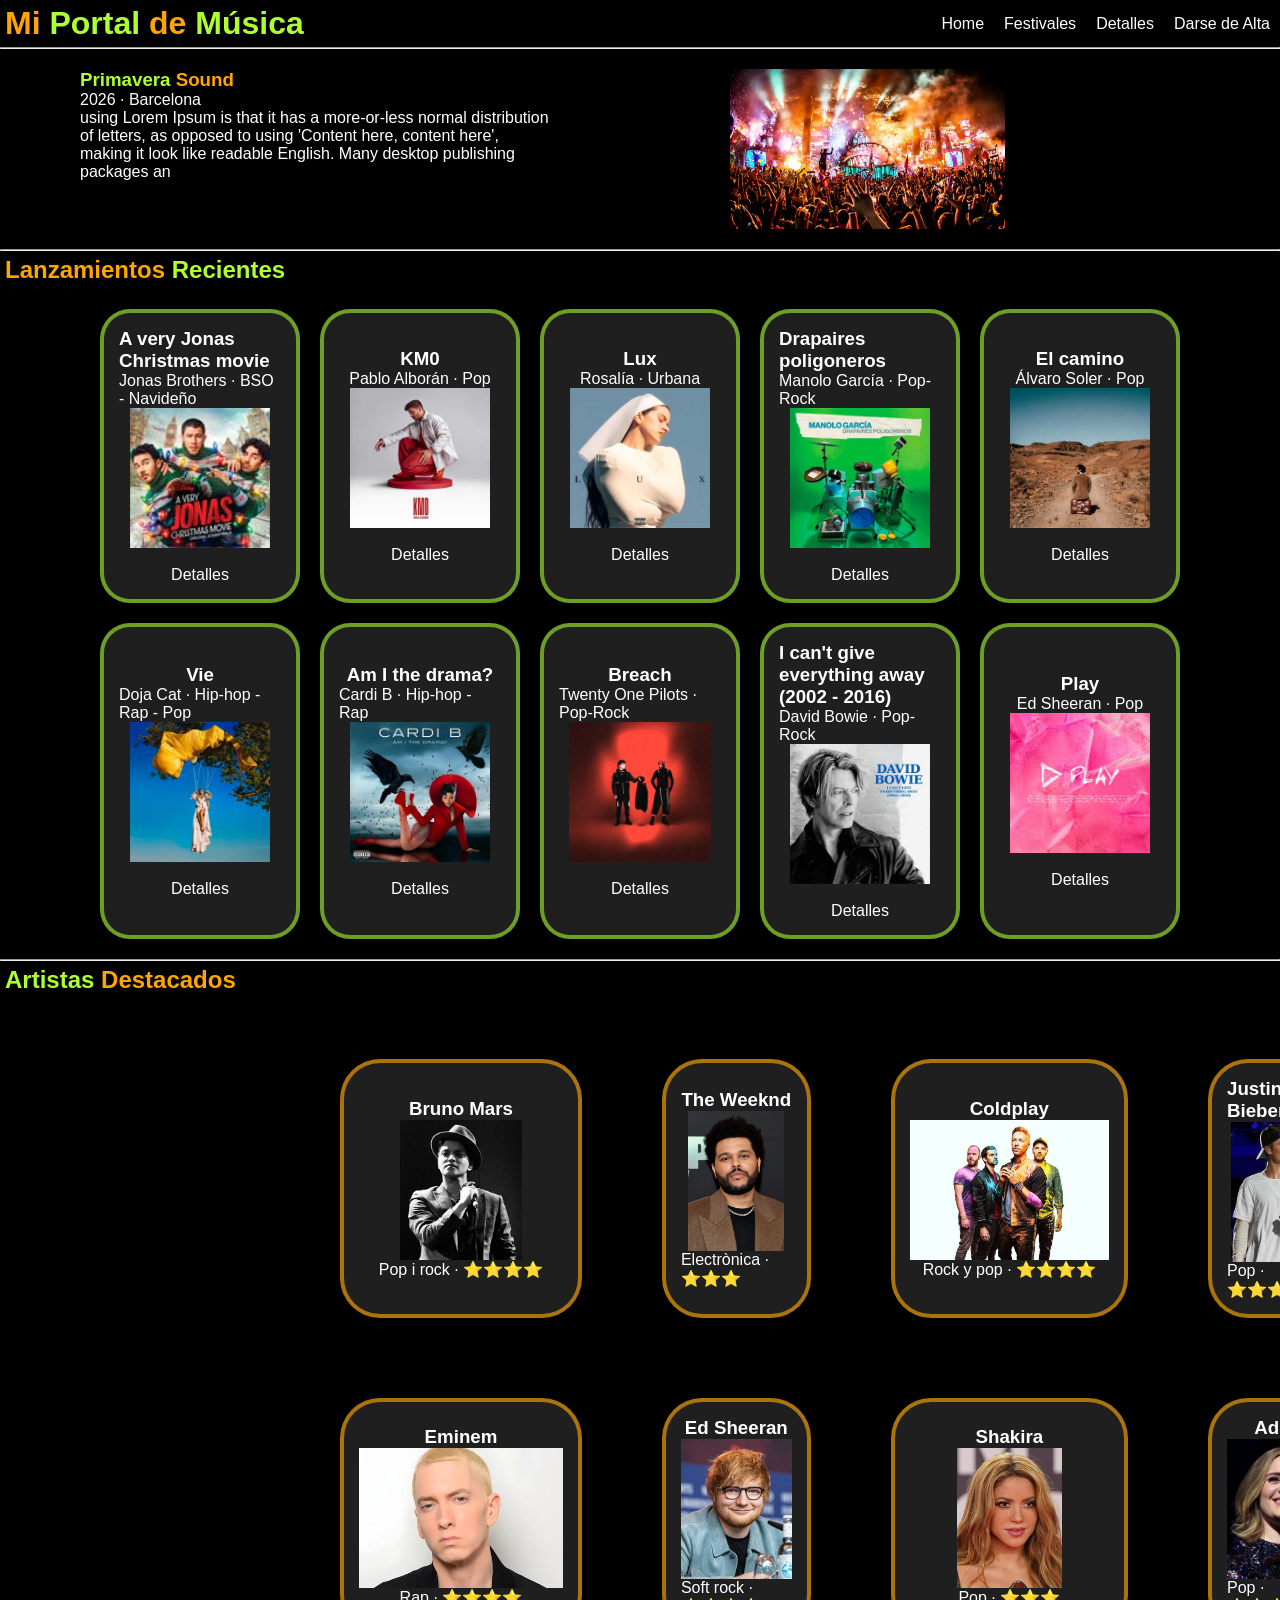
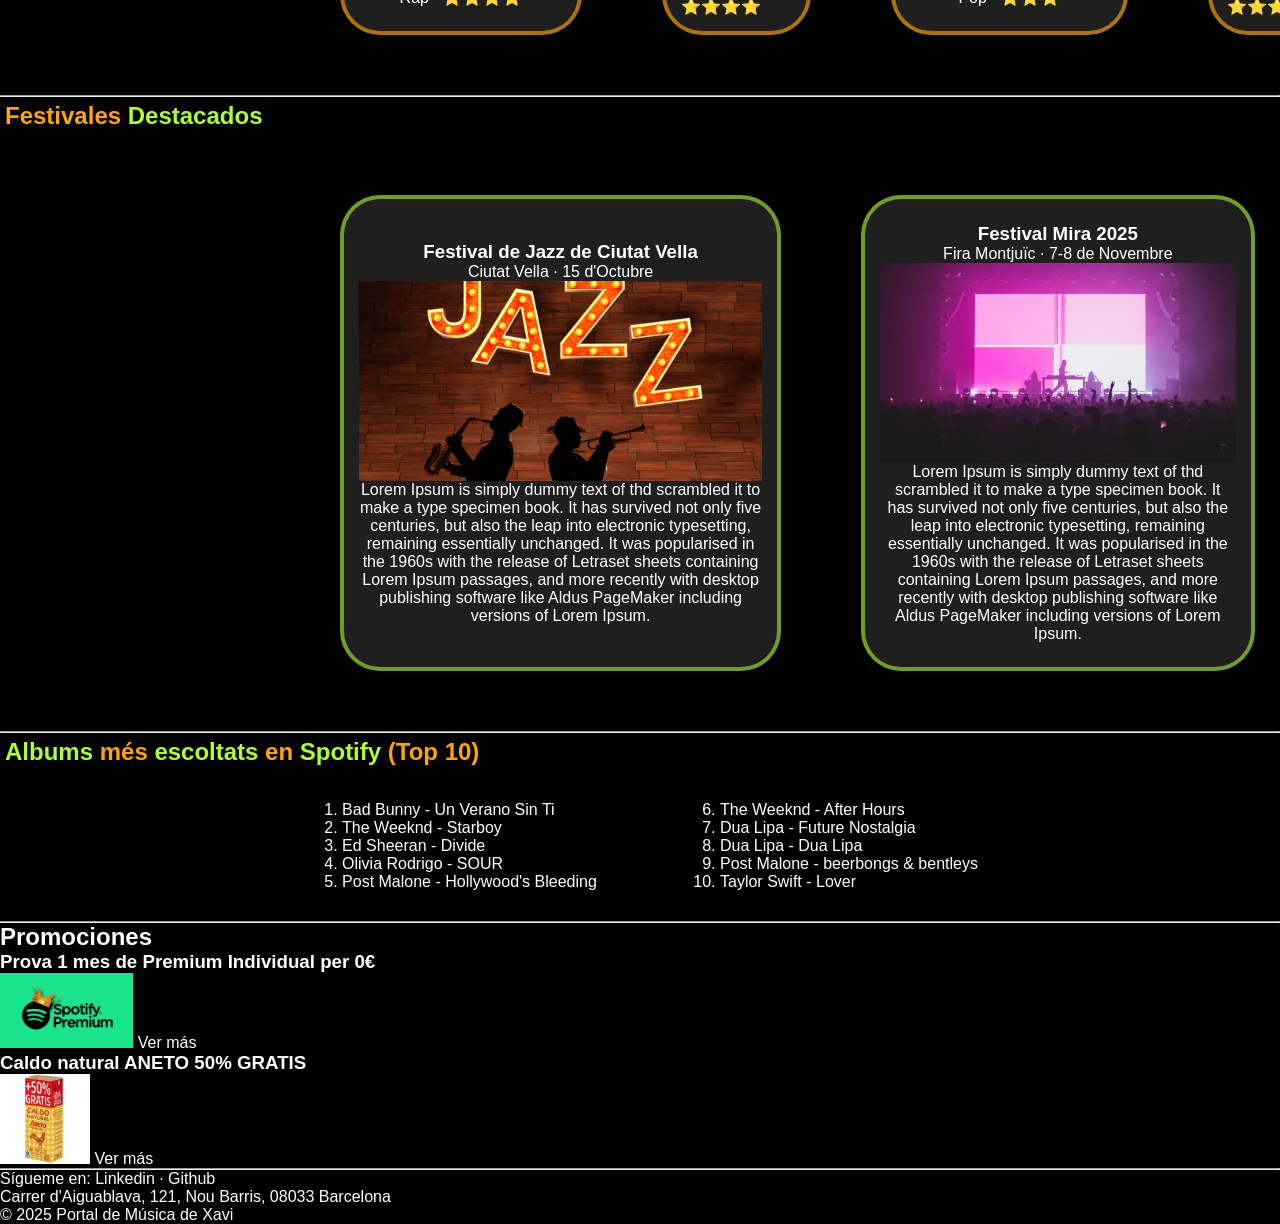
==== commit 9026ac9e: "Albums mes escoltats acabat" ====
--- a/index.html
+++ b/index.html
@@ -207,8 +207,15 @@
             </article>
         </section>
         <hr>
-        <section>
-            <h2>Albums més escoltats en Spotify (Top 10)</h2>
+        <h2 class="titulo">
+            <span id="verde">Albums </span>
+            <span id="naranja">més </span>
+            <span id="verde">escoltats </span>
+            <span id="naranja">en </span>
+            <span id="verde">Spotify </span>
+            <span id="naranja">(Top 10)</span>
+        </h2>
+        <section class="albumsEscoltats">
             <ol>
                 <li>Bad Bunny - Un Verano Sin Ti</li>
                 <li>The Weeknd - Starboy</li>
@@ -240,7 +247,7 @@
     </aside>
     <hr>
     <footer>
-        <p>Síguenos en: Instagram · TikTok · X</p>
+        <p>Sígueme en: Linkedin · Github</p>
         <p>Carrer d'Aiguablava, 121, Nou Barris, 08033 Barcelona</p>
         <p>&copy; 2025 Portal de Música de Xavi</p>
     </footer>
--- a/CSS/estils.css
+++ b/CSS/estils.css
@@ -114,6 +114,13 @@
     margin: 40px;
     border: 4px solid rgba(172, 255, 47, 0.568);
 }
+.albumsEscoltats {
+    column-count: 2;
+    column-gap: 80px;       /* espacio entre columnas */
+    width: fit-content;     /* ajusta ancho al contenido */
+    margin: auto;
+    padding: 30px;
+}
 #verde:hover{
     color:orange;
 }
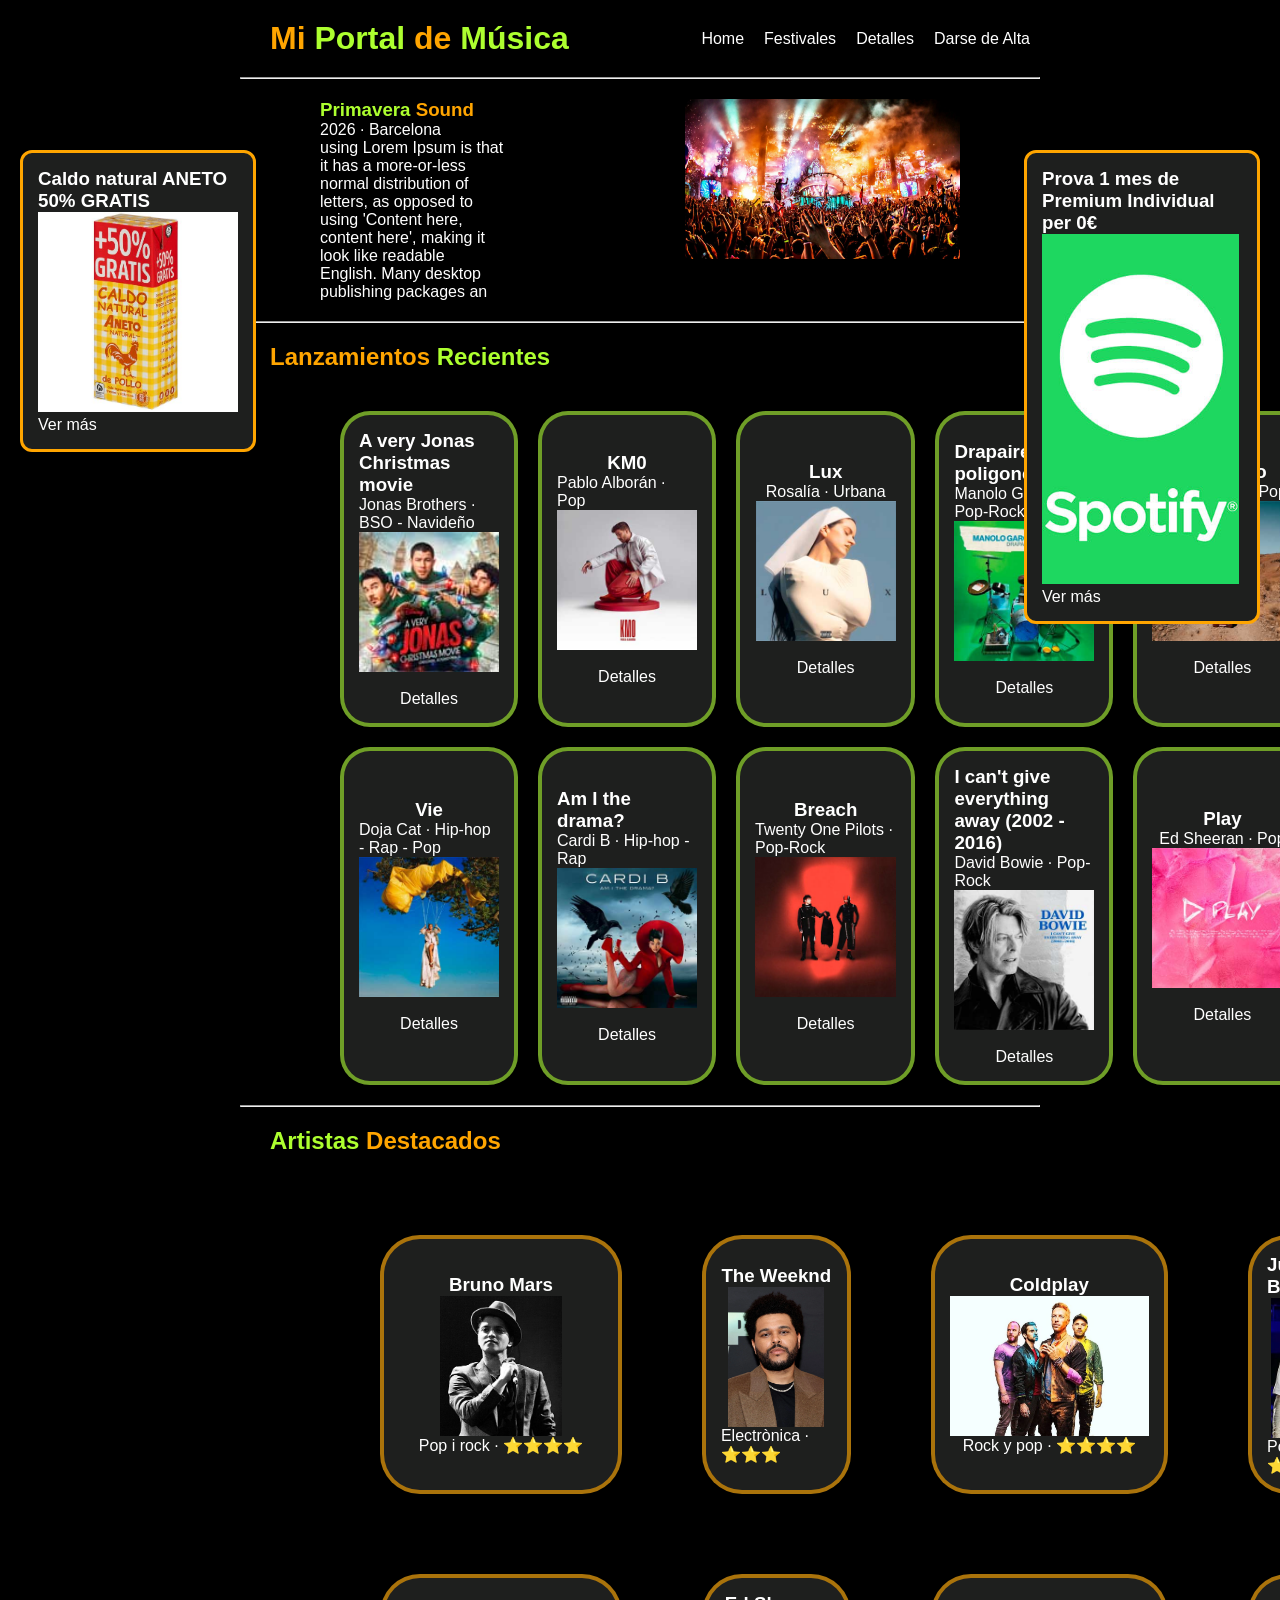
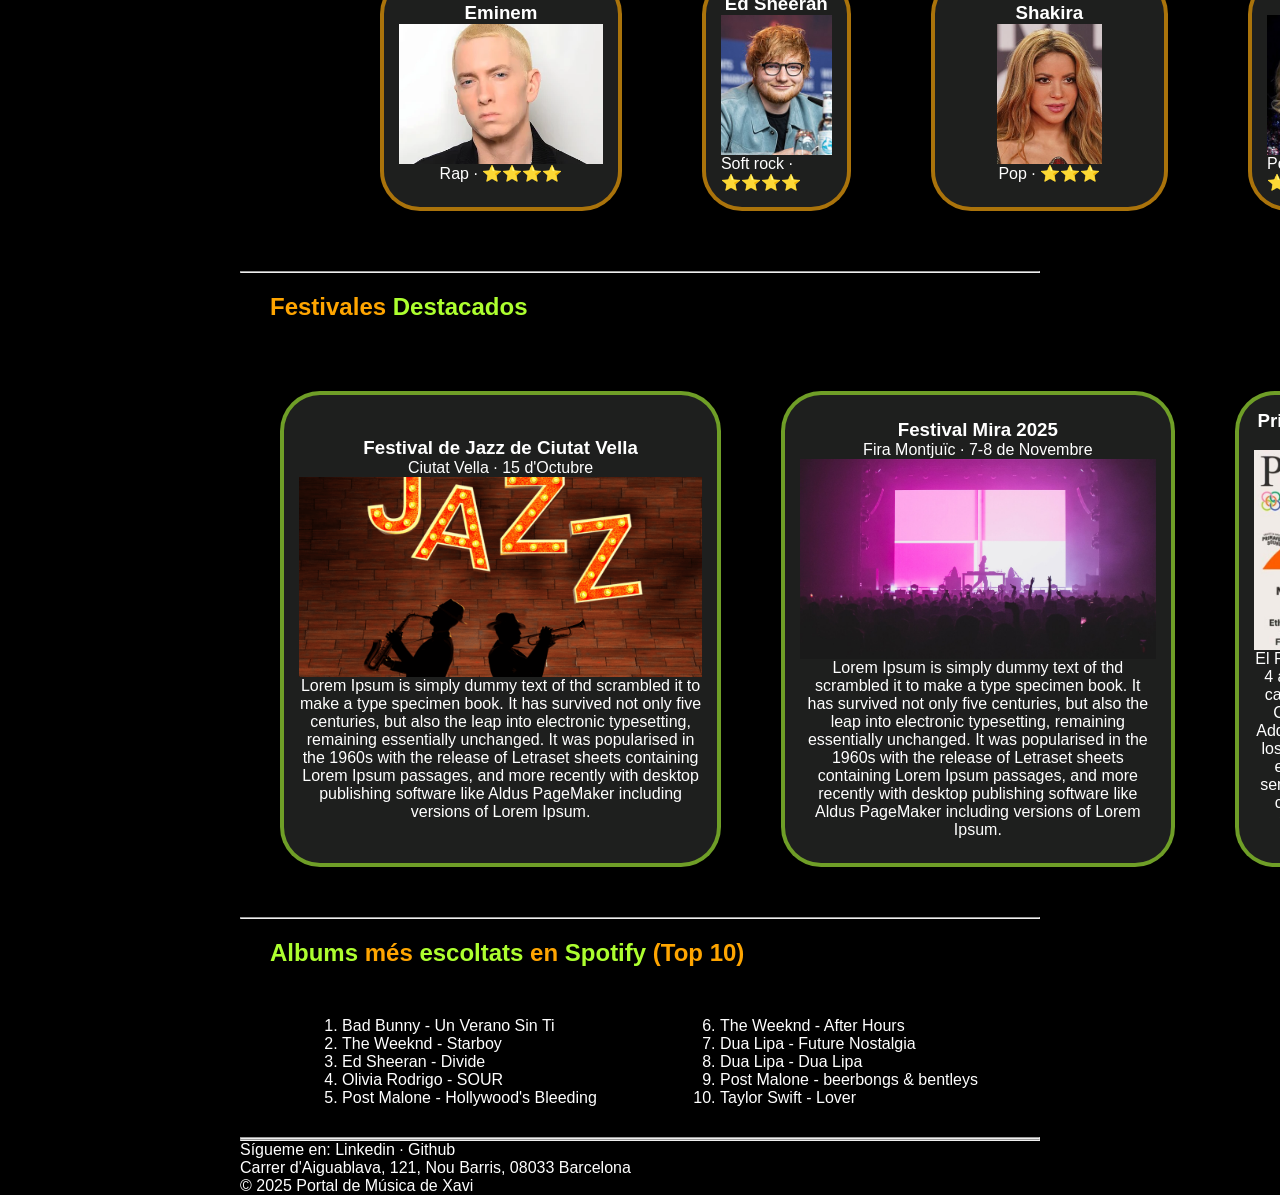
==== commit 65a82c21: "Pagina index acabada con CSS" ====
--- a/index.html
+++ b/index.html
@@ -233,16 +233,18 @@
     </main>
     <hr>
     <aside>
-        <h2>Promociones</h2>
+        <article>
+            <h3>Caldo natural ANETO 50% GRATIS </h3>
+            <img src="Imagenes/promogallo.jpg" height="200">
+            <a href="https://www.caldoaneto.com/es">Ver más</a>
+        </article>
+    </aside>
+    <aside>
         <article>
             <h3>Prova 1 mes de Premium Individual per 0€</h3>
-            <img src="Imagenes/promospotifypremium.jpg" height="75">
+            <img src="Imagenes/1_spotify_music.jpg" height="350">
+            <br>
             <a href="https://www.spotify.com/es-ca/premium/">Ver más</a>
-        </article>
-        <article>
-            <h3>Caldo natural ANETO 50% GRATIS </h3>
-            <img src="Imagenes/promogallo.jpg" height="90">
-            <a href="https://www.caldoaneto.com/es">Ver más</a>
         </article>
     </aside>
     <hr>
--- a/CSS/estils.css
+++ b/CSS/estils.css
@@ -30,7 +30,7 @@
 
 .titulo{
     display: flex;
-    padding: 5px;
+    padding: 20px 30px;
     /*Mantiene los espacios entre las palabras*/
     white-space: pre;
 }
@@ -82,7 +82,7 @@
     display: grid;
     grid-template-columns: 1fr 1fr 1fr 1fr;
     grid-template-rows: auto;
-    padding: 20px 300px;
+    padding: 20px 100px;
 }
 .gridArtistasDestacados article {
     background-color: rgb(30, 31, 30);
@@ -100,7 +100,7 @@
     display: grid;
     grid-template-columns: 1fr 1fr 1fr;
     grid-template-rows: auto;
-    padding: 20px 300px;
+    padding: 20px 10px;
 }
 .gridFestivalesDestacados article {
     background-color: rgb(30, 31, 30);
@@ -111,7 +111,7 @@
     justify-content: center;
     align-items: center;
     text-align: center;
-    margin: 40px;
+    margin: 30px;
     border: 4px solid rgba(172, 255, 47, 0.568);
 }
 .albumsEscoltats {
@@ -133,4 +133,28 @@
 #naranja {
     color: orange;
 }
+aside {
+    position: fixed;
+    top: 150px;           /* baja un poco para que no tape el header */
+    width: 200px;
+    background: rgb(30, 31, 30);
+    padding: 15px;
+    border-radius: 12px;
+    border: 3px solid orange;
+}
+/* Aside izquierdo */
+aside:first-of-type {
+    left: 20px;
+}
 
+/* Aside derecho */
+aside:last-of-type {
+    right: 20px;
+}
+
+/* Para que el contenido principal no quede tapado */
+body {
+    margin-left: 240px;
+    margin-right: 240px;
+}
+
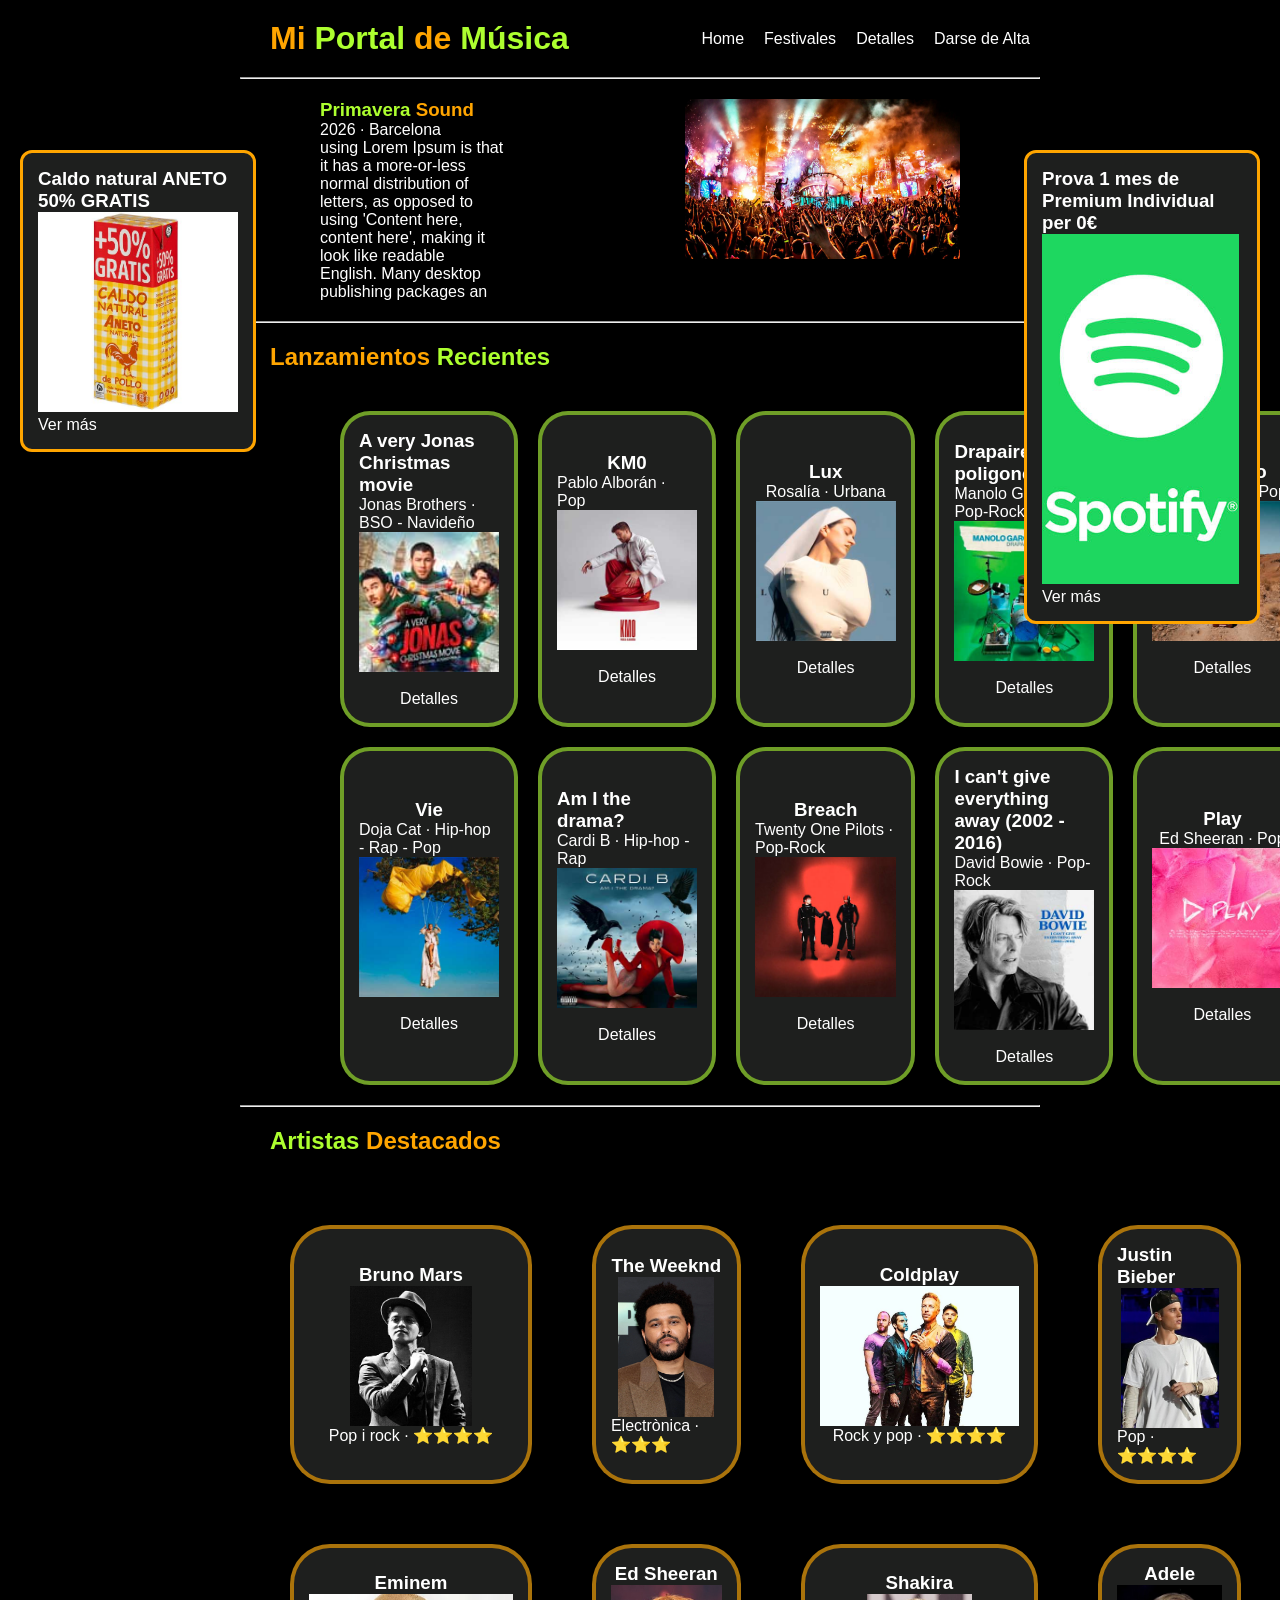
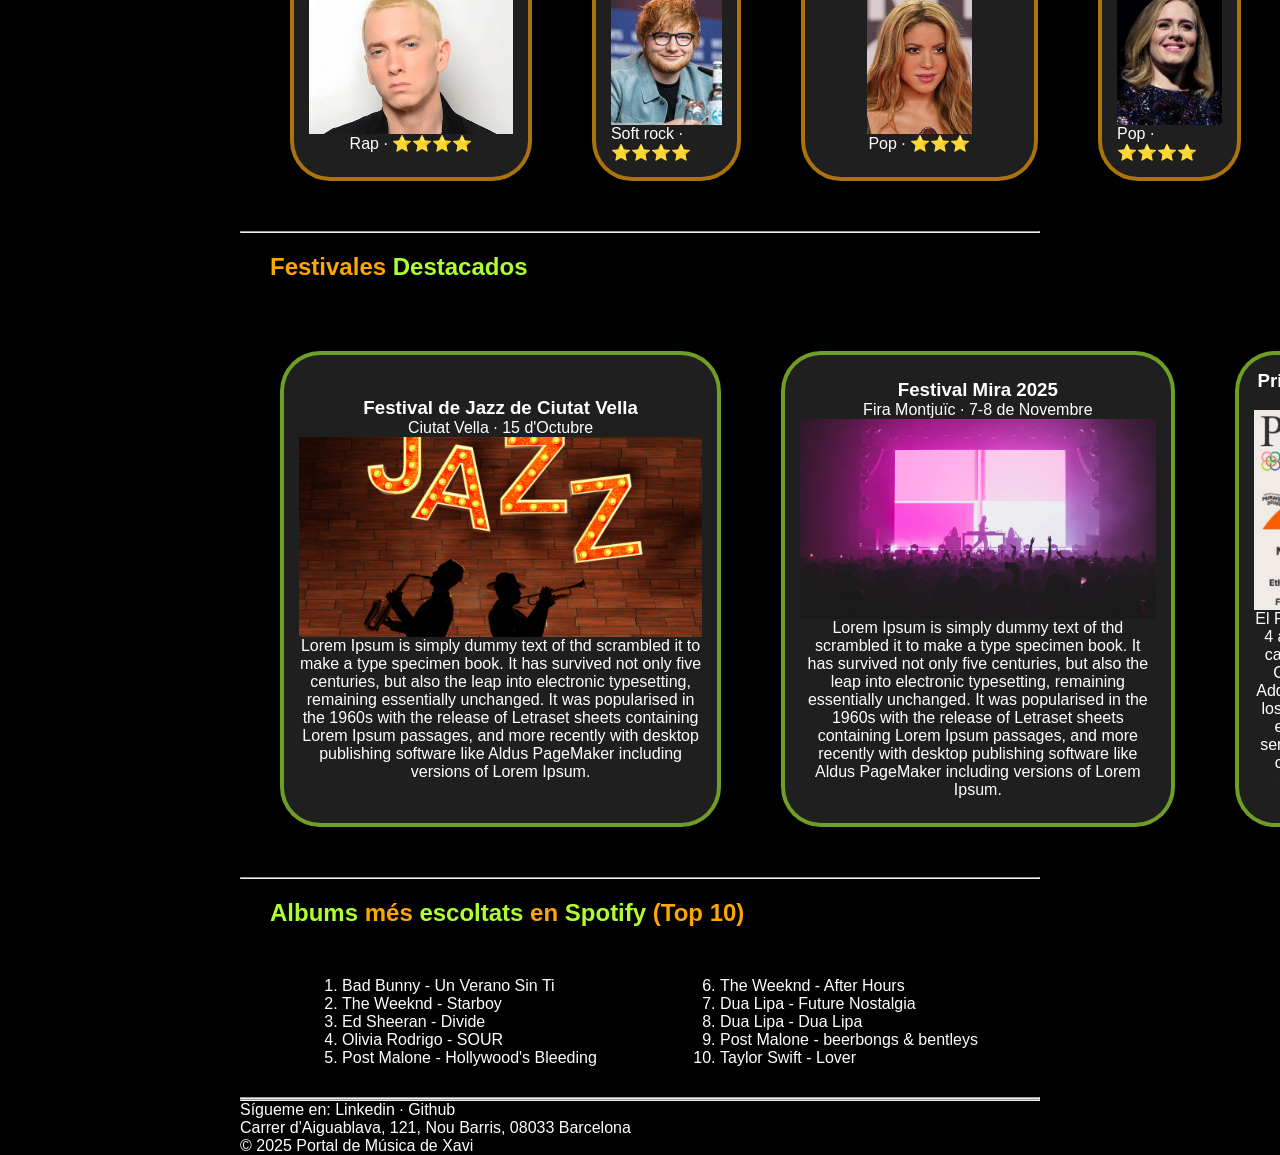
==== commit b19e475d: "pagina festivales acabada" ====
--- a/index.html
+++ b/index.html
@@ -249,7 +249,7 @@
     </aside>
     <hr>
     <footer>
-        <p>Sígueme en: Linkedin · Github</p>
+        <p>Sígueme en: <a href="https://www.linkedin.com/in/xavi-hurtado-pic%C3%B3n-627083305/" target="_blank">Linkedin</a> · <a href="https://github.com/Xavi-H" target="_blank">Github</a></p>
         <p>Carrer d'Aiguablava, 121, Nou Barris, 08033 Barcelona</p>
         <p>&copy; 2025 Portal de Música de Xavi</p>
     </footer>
--- a/CSS/estils.css
+++ b/CSS/estils.css
@@ -82,7 +82,7 @@
     display: grid;
     grid-template-columns: 1fr 1fr 1fr 1fr;
     grid-template-rows: auto;
-    padding: 20px 100px;
+    padding: 20px;
 }
 .gridArtistasDestacados article {
     background-color: rgb(30, 31, 30);
@@ -92,7 +92,7 @@
     flex-direction: column;
     justify-content: center;
     align-items: center;
-    margin: 40px;
+    margin: 30px;
     border: 4px solid rgba(255, 166, 0, 0.623);
 }
 
@@ -121,6 +121,25 @@
     margin: auto;
     padding: 30px;
 }
+.gridFestivalesMusica {
+    display: grid;
+    grid-template-columns: 1fr 1fr 1fr;
+    grid-template-rows: auto;
+    padding: 20px 10px;
+}
+.gridFestivalesMusica article {
+    background-color: rgb(30, 31, 30);
+    padding: 15px;
+    border-radius: 40px;
+    display: flex;
+    flex-direction: column;
+    justify-content: center;
+    align-items: center;
+    text-align: center;
+    margin: 5px;
+    border: 4px solid rgba(172, 255, 47, 0.568);
+}
+
 #verde:hover{
     color:orange;
 }
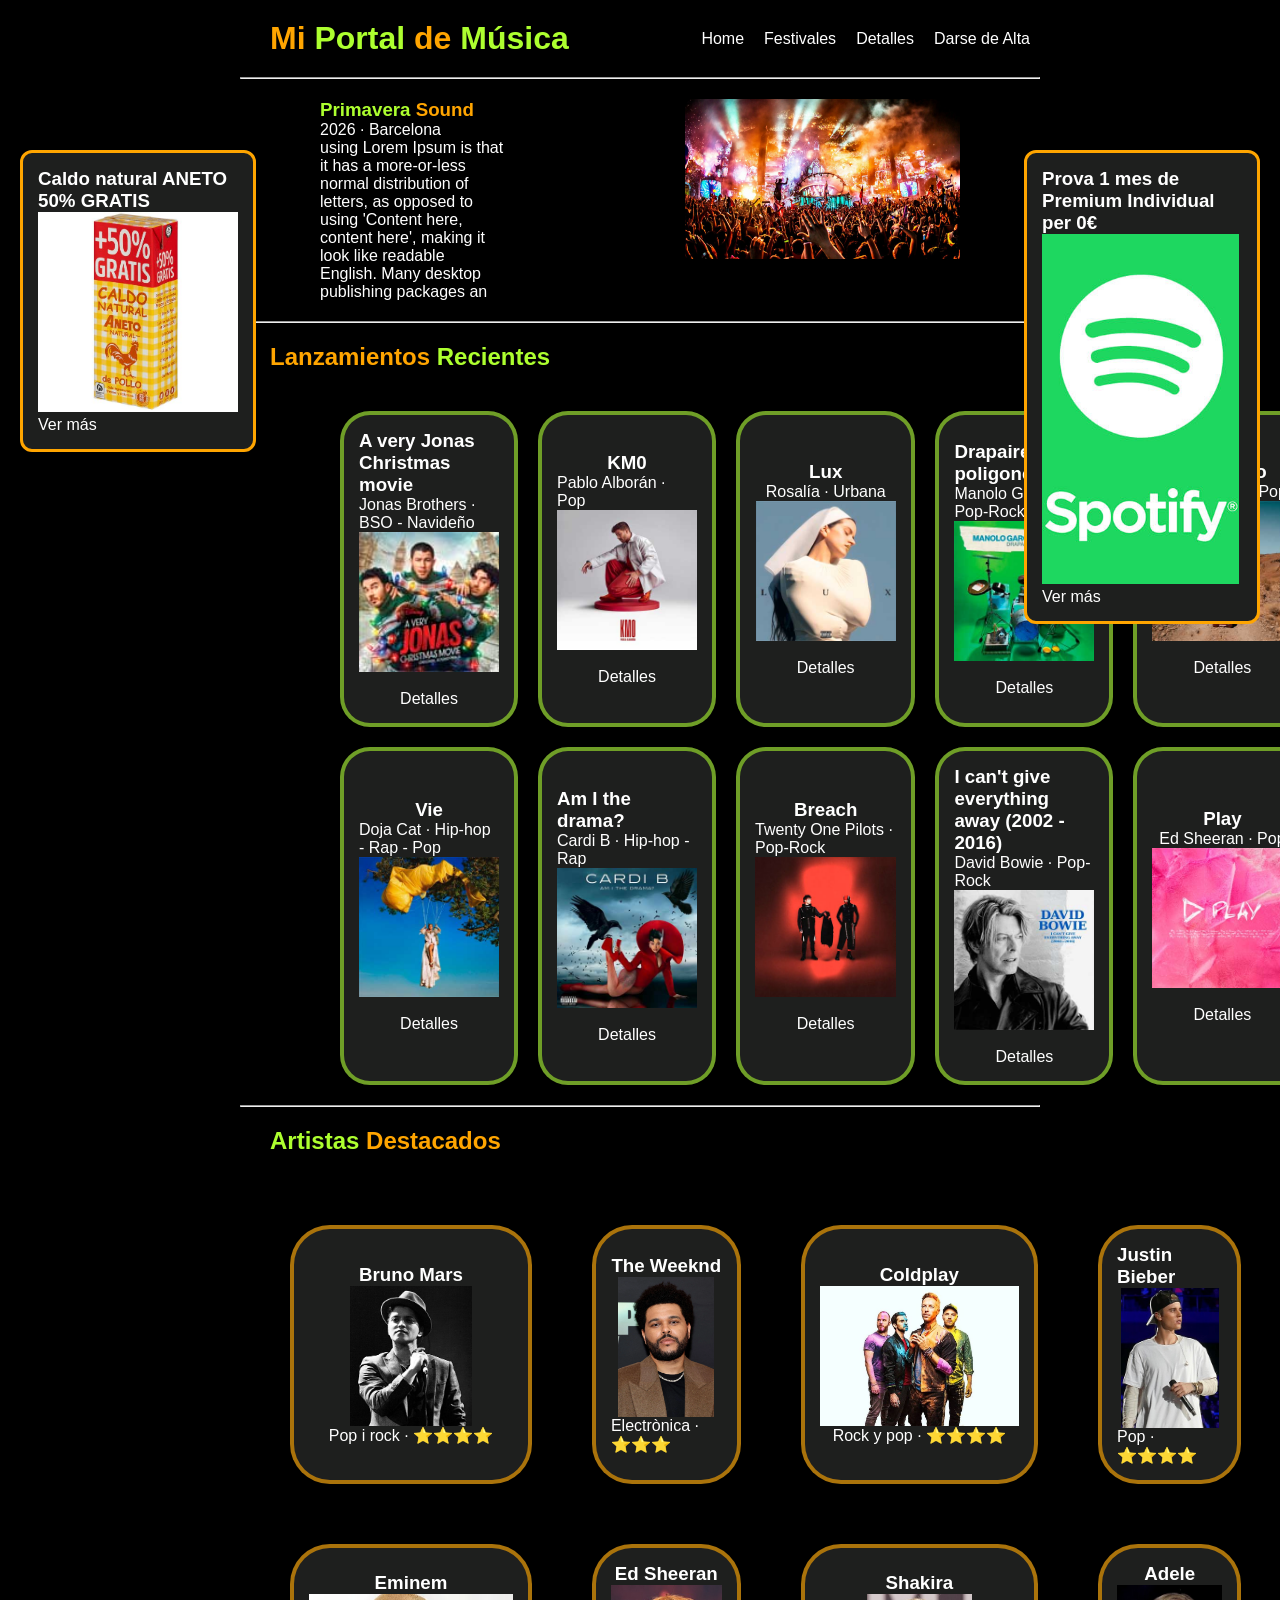
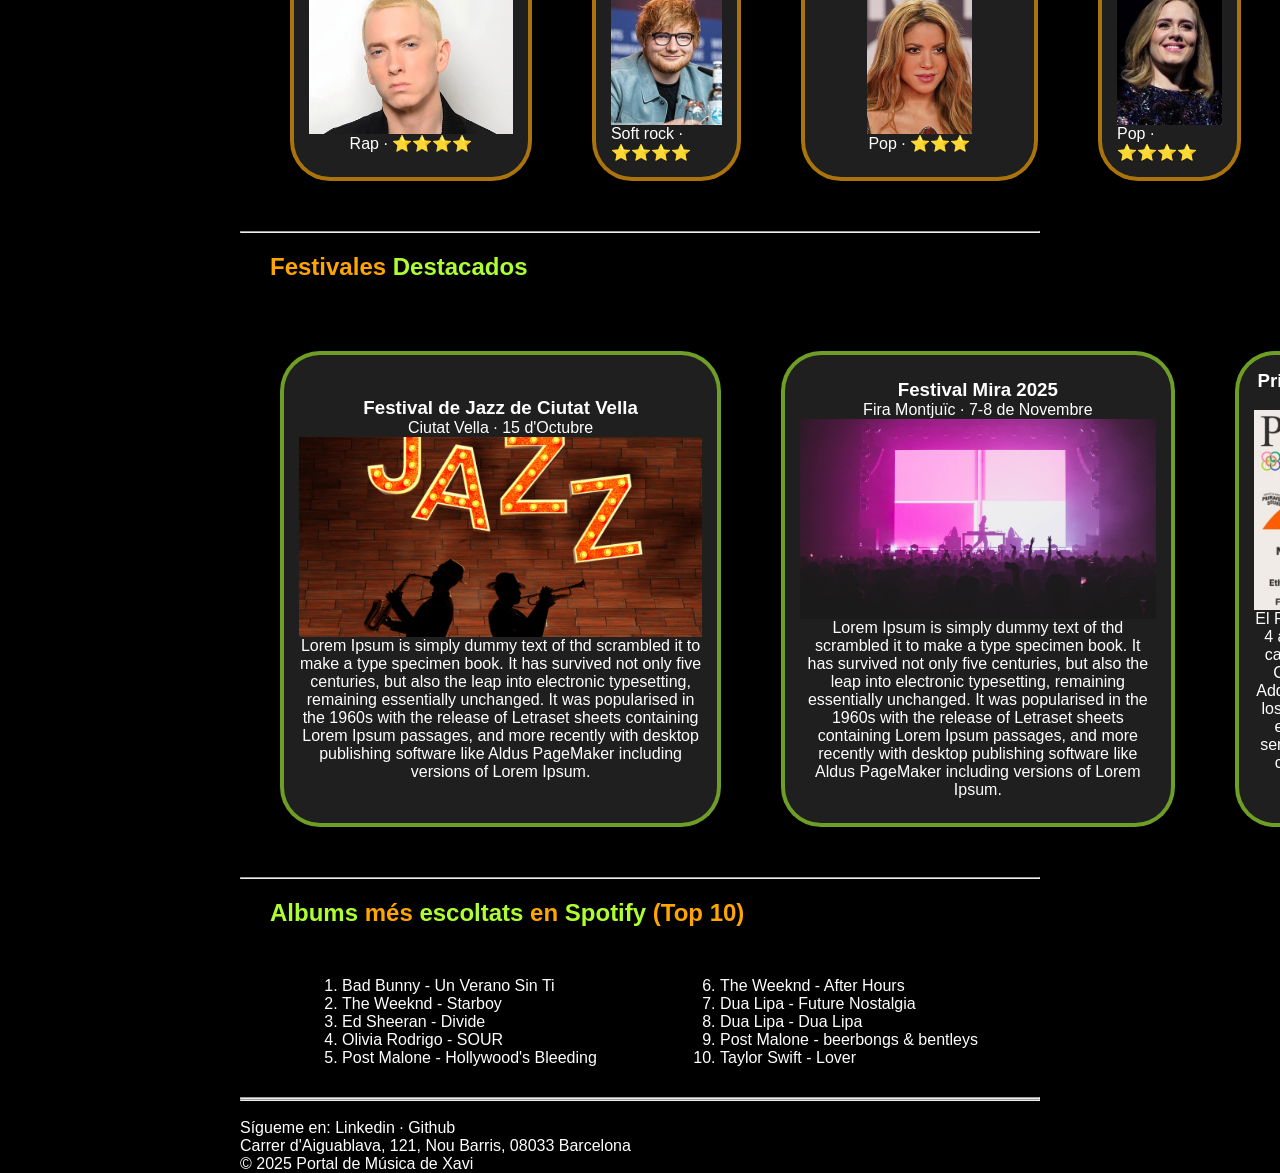
==== commit 306dd14f: "Codi comentat" ====
--- a/index.html
+++ b/index.html
@@ -9,6 +9,7 @@
 </head>
 
 <body>
+    <!--Titol y menu de navegació-->
     <header>
         <h1 class="titulo">
             <span id="naranja">Mi </span> 
@@ -26,6 +27,7 @@
         </nav>
     </header>
     <hr>
+    <!--Apartat, que engloba tot el contingut menys els asides i el footer-->
     <main>
         <section class="gridFestivalProtagonista">
             <article class="festivalProtagonista">
@@ -232,6 +234,7 @@
 
     </main>
     <hr>
+    <!--Anuncis publicitaris-->
     <aside>
         <article>
             <h3>Caldo natural ANETO 50% GRATIS </h3>
@@ -248,6 +251,8 @@
         </article>
     </aside>
     <hr>
+    <br>
+    <!--Peu de pagina-->
     <footer>
         <p>Sígueme en: <a href="https://www.linkedin.com/in/xavi-hurtado-pic%C3%B3n-627083305/" target="_blank">Linkedin</a> · <a href="https://github.com/Xavi-H" target="_blank">Github</a></p>
         <p>Carrer d'Aiguablava, 121, Nou Barris, 08033 Barcelona</p>
--- a/CSS/estils.css
+++ b/CSS/estils.css
@@ -1,47 +1,46 @@
-/*Estilos para toda la pagina*/
+/*Estils per tota la pagina*/
 * {
     font-family: sans-serif;
     color: white;
     margin: 0px;
 }
+/*Fons negre per tota la pagina. L'he posat aqui per que no afecti dins dels articles*/
 body {
     background-color: black;
 }
-
+/*Alinear la part superior de la pagina*/
 header{
     display: flex;
     justify-content: space-between;
     align-items: center;
 }
-
-/*Menu de navegacion centrado en la parte de la derecha de la parte superior*/
+/*Menu de navegació centrar a la dreta de la part superior*/
 .menu {
     display: flex;
     flex-direction: row;
     justify-content: flex-end;
 
 }
-/*Alineacion del contenido del menu de navegación (los enlaces a otras paginas)*/
+/*Estils de la llista del menu de navegació*/
 .menu-item {
     margin: 0px 10px;
     list-style: none;
     align-content: center;
 }
-
+/*Estils per als titols*/
 .titulo{
     display: flex;
     padding: 20px 30px;
-    /*Mantiene los espacios entre las palabras*/
-    white-space: pre;
+    white-space: pre; /*Mante els espais entre les paraules*/
 }
-
-/*Decoracion de los enlaces*/
+/*Decoració dels enllaços*/
 a{
     text-decoration: none;
 }
 a:hover{
     color: orange;
 }
+/*Graella per el festival protagonista*/
 .gridFestivalProtagonista {
     display: grid;
         gap: 20px;
@@ -49,7 +48,6 @@
         grid-template-rows: auto;
         grid-template-areas:
         "protagonista imagenProtagonista";
-     
 }
 .festivalProtagonista{
     grid-area: protagonista;
@@ -59,14 +57,15 @@
     grid-area: imagenProtagonista;
     padding: 20px 80px
 }
+/*Graella per els llençaments recents*/
 .gridLanzamientosRecientes {
     display: grid;
     gap: 20px;
-    grid-template-columns: 1fr 1fr 1fr 1fr 1fr; /* 5 columnas */
+    grid-template-columns: 1fr 1fr 1fr 1fr 1fr;
     grid-template-rows: auto;
     padding: 20px 100px;
 }
-
+/*Per els articles que estan dins de la seccio de llençaments recents*/
 .gridLanzamientosRecientes article {
     background-color: rgb(30, 31, 30);
     padding: 15px;
@@ -77,13 +76,14 @@
     align-items: center; 
     border: 4px solid rgba(172, 255, 47, 0.568);
 }
-
+/*Graella per als artistes destacats*/
 .gridArtistasDestacados {
     display: grid;
     grid-template-columns: 1fr 1fr 1fr 1fr;
     grid-template-rows: auto;
     padding: 20px;
 }
+/*Per els articles que estan dins de la seccio de artistes destacats*/
 .gridArtistasDestacados article {
     background-color: rgb(30, 31, 30);
     padding: 15px;
@@ -95,13 +95,14 @@
     margin: 30px;
     border: 4px solid rgba(255, 166, 0, 0.623);
 }
-
+/*Graella per als festivals destacats*/
 .gridFestivalesDestacados {
     display: grid;
     grid-template-columns: 1fr 1fr 1fr;
     grid-template-rows: auto;
     padding: 20px 10px;
 }
+/*Per els articles que estan dins de la seccio de festivals destacats*/
 .gridFestivalesDestacados article {
     background-color: rgb(30, 31, 30);
     padding: 15px;
@@ -114,19 +115,22 @@
     margin: 30px;
     border: 4px solid rgba(172, 255, 47, 0.568);
 }
+/*Estils de la llista d'albums escoltats*/
 .albumsEscoltats {
-    column-count: 2;
-    column-gap: 80px;       /* espacio entre columnas */
-    width: fit-content;     /* ajusta ancho al contenido */
+    column-count: 2; /*Dos columnes*/
+    column-gap: 80px;       /*Espai entre columnes*/
+    width: fit-content;     /*Ajusta la amplada al contingut */
     margin: auto;
     padding: 30px;
 }
+/*Graella per als festivals de musica*/
 .gridFestivalesMusica {
     display: grid;
     grid-template-columns: 1fr 1fr 1fr;
     grid-template-rows: auto;
     padding: 20px 10px;
 }
+/*Per els articles que estan dins de la seccio de festivals de musica*/
 .gridFestivalesMusica article {
     background-color: rgb(30, 31, 30);
     padding: 15px;
@@ -139,7 +143,22 @@
     margin: 5px;
     border: 4px solid rgba(172, 255, 47, 0.568);
 }
+.gridCantoLoco {
+    display: flex;
+    align-items: center;   
+    gap: 30px;            
+    padding: 20px 100px;
+}
 
+.gridCantoLoco img {
+    width: 250px;        
+    border-radius: 12px;
+}
+
+.gridCantoLoco article {
+    max-width: 600px;    /*Tamany maxim del text*/
+}
+/*Efectes per als tituls cuan estiguin normals, y quan pasis el ratoli per sobre*/
 #verde:hover{
     color:orange;
 }
@@ -152,26 +171,26 @@
 #naranja {
     color: orange;
 }
+/*Per fer */
 aside {
     position: fixed;
-    top: 150px;           /* baja un poco para que no tape el header */
-    width: 200px;
+    top: 150px;            /*Deixa espai a dalt per no tapar el header*/
+    width: 200px;          /*Amplada que ocupa*/
     background: rgb(30, 31, 30);
     padding: 15px;
     border-radius: 12px;
     border: 3px solid orange;
 }
-/* Aside izquierdo */
+/*Aside esquerra (el primer)*/
 aside:first-of-type {
     left: 20px;
 }
 
-/* Aside derecho */
+/*Aside dret (l'ultim)*/
 aside:last-of-type {
     right: 20px;
 }
-
-/* Para que el contenido principal no quede tapado */
+/*Deixa marge al body, per a que els asides no tapin el contingut*/
 body {
     margin-left: 240px;
     margin-right: 240px;
